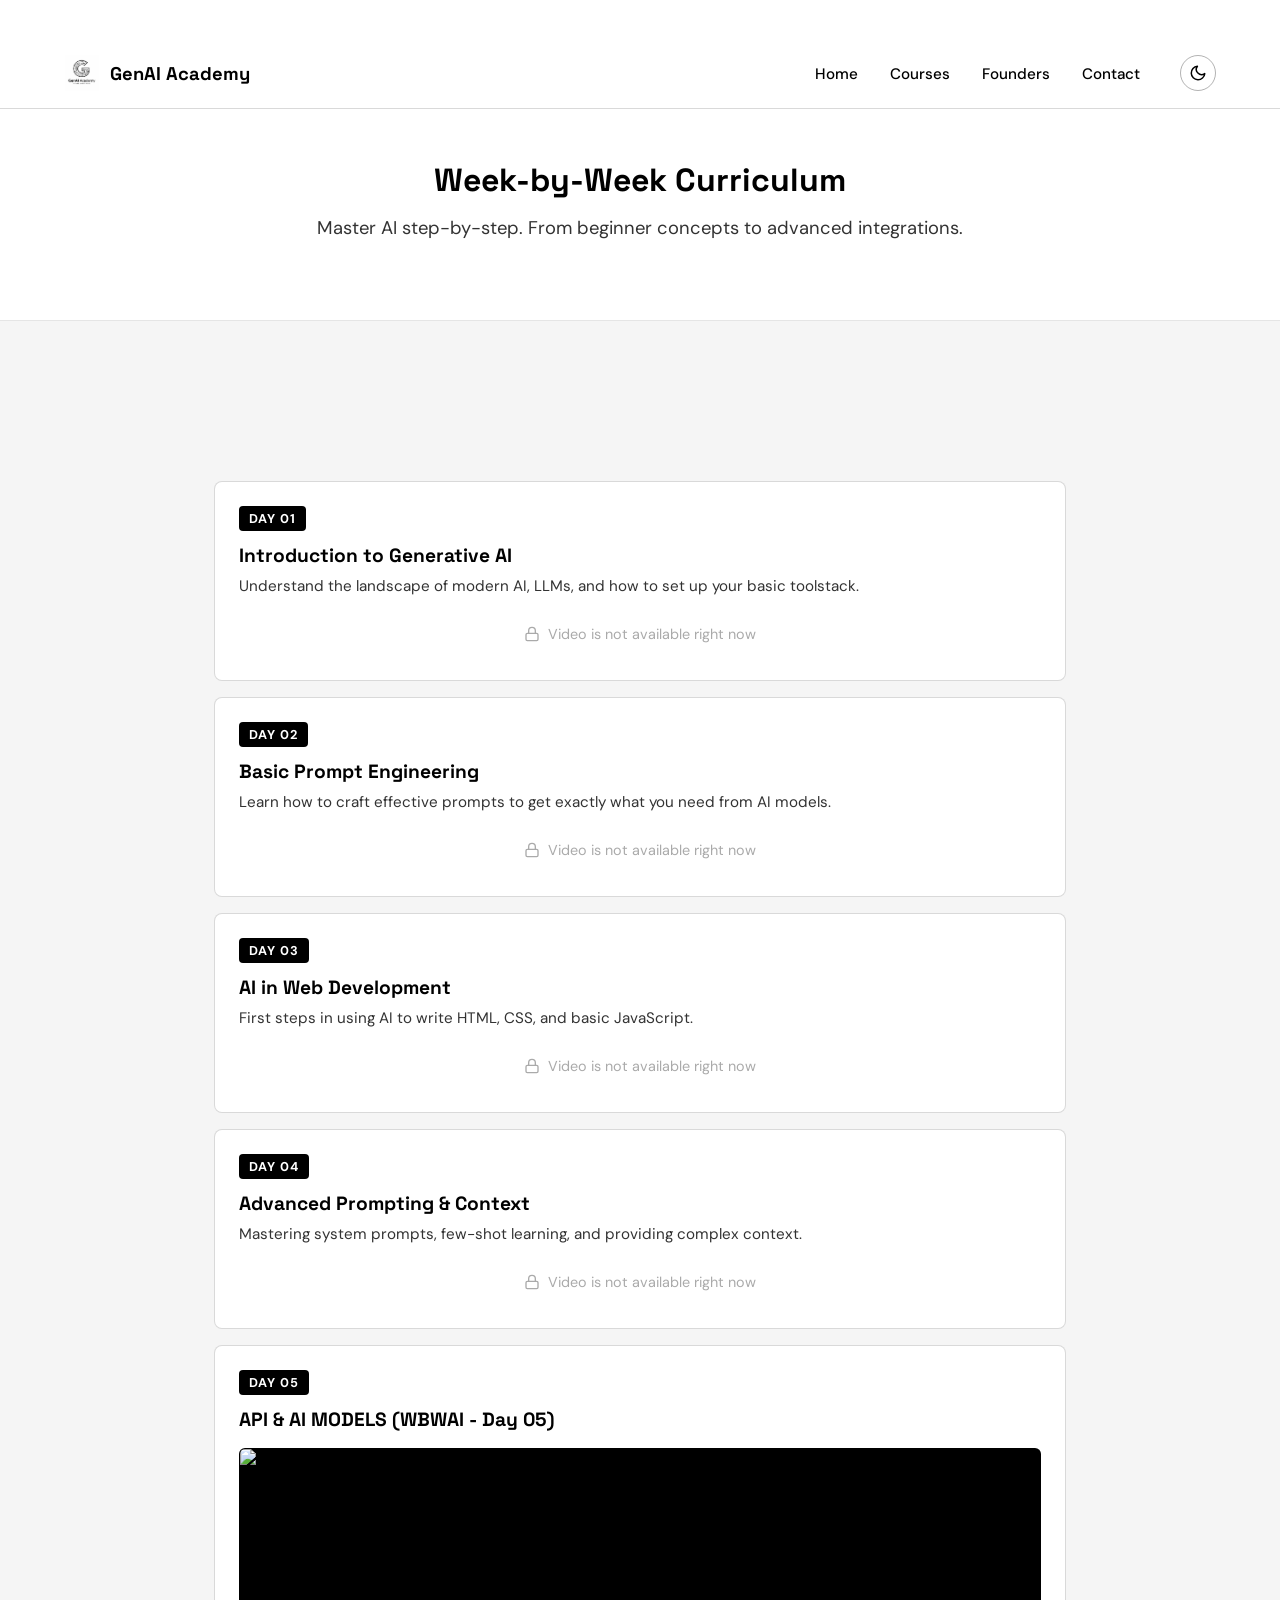
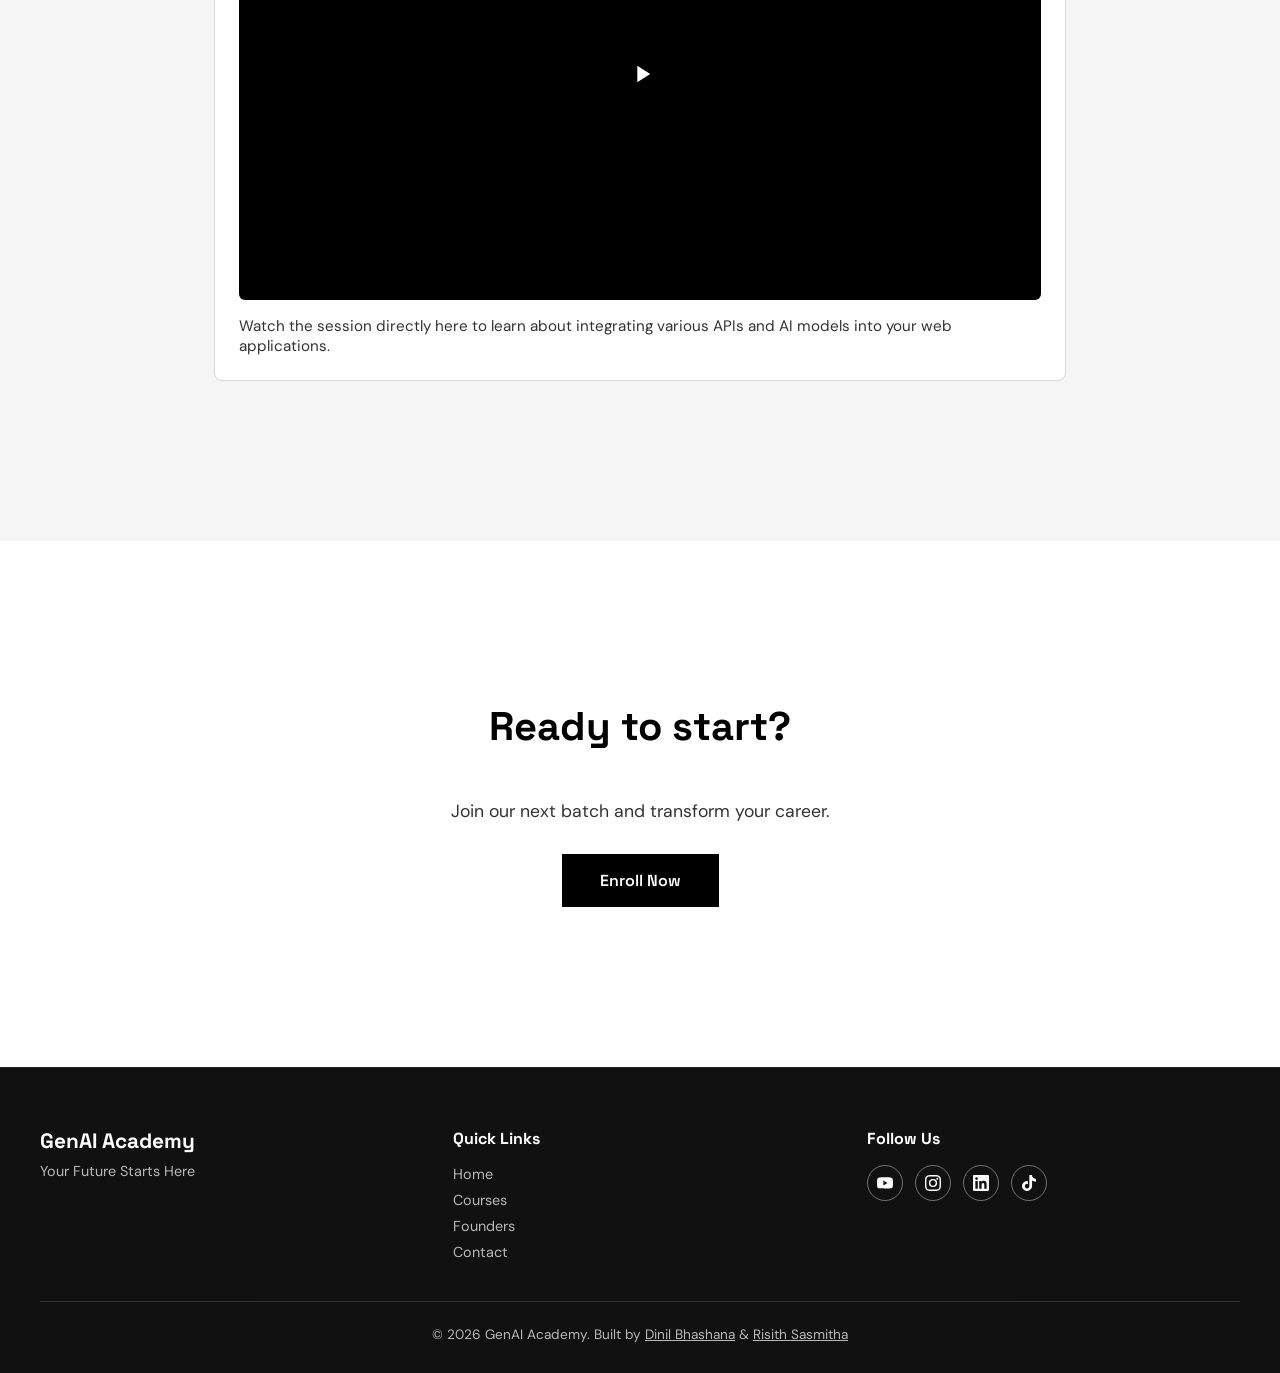
==== week-by-week.html @ 41c66b60 "Update layout, add custom video player, and remove unused sections" ====
<!DOCTYPE html>
<html lang="en">

<head>
  <meta charset="UTF-8">
  <meta name="viewport" content="width=device-width, initial-scale=1.0">
  <title>Week-by-Week Curriculum — GenAI Academy</title>
  <meta name="description"
    content="Explore the week-by-week AI curriculum at GenAI Academy Sri Lanka.">
  <link rel="stylesheet" href="style.css">
  <link rel="icon" type="image/jpeg" href="Logo.jpeg">
</head>

<body class="genai-body" id="body">

  <!-- Navbar -->
  <nav class="genai-nav" id="navbar">
    <div class="genai-nav-inner">
      <a class="genai-nav-logo" href="index.html">
        <img src="Logo.jpeg" alt="GenAI Academy Logo"
          style="width: 36px; height: 36px; flex-shrink: 0; object-fit: contain; border-radius: 4px;" />
        <span>GenAI Academy</span>
      </a>
      <ul class="genai-nav-links">
        <li><a href="index.html#hero">Home</a></li>
        <li><a href="index.html#courses">Courses</a></li>
        <li><a href="index.html#founders">Founders</a></li>
        <li><a href="index.html#contact">Contact</a></li>
        <li>
          <button class="genai-theme-toggle" id="theme-toggle" aria-label="Toggle theme">
            <svg id="theme-icon" viewBox="0 0 24 24" fill="none" stroke="currentColor" stroke-width="2"
              stroke-linecap="round" stroke-linejoin="round">
              <path d="M21 12.79A9 9 0 1 1 11.21 3 7 7 0 0 0 21 12.79z" />
            </svg>
          </button>
        </li>
      </ul>
      <button class="genai-theme-toggle genai-mobile-toggle" id="theme-toggle-mobile" aria-label="Toggle theme">
        <svg id="theme-icon-mobile" viewBox="0 0 24 24" fill="none" stroke="currentColor" stroke-width="2"
          stroke-linecap="round" stroke-linejoin="round">
          <path d="M21 12.79A9 9 0 1 1 11.21 3 7 7 0 0 0 21 12.79z" />
        </svg>
      </button>
      <button class="genai-hamburger" id="hamburger" aria-label="Menu">
        <span></span><span></span><span></span>
      </button>
    </div>
  </nav>

  <!-- Mobile Menu -->
  <div class="genai-mobile-menu" id="mobile-menu">
    <a href="index.html#hero">Home</a>
    <a href="index.html#courses">Courses</a>
    <a href="index.html#founders">Founders</a>
    <a href="index.html#contact">Contact</a>
  </div>

  <!-- Hero Header -->
  <header class="genai-syllabus-hero">
    <div class="genai-syllabus-hero-content">
      <h1 class="genai-heading">Week-by-Week Curriculum</h1>
      <p>Master AI step-by-step. From beginner concepts to advanced integrations.</p>
    </div>
  </header>

  <!-- Syllabus Timeline -->
  <section class="genai-section-full genai-section-alt">
    <div class="genai-section genai-syllabus-container genai-fade-in">
      
      <!-- Curriculum Grid -->
      <div class="genai-days-grid">
        <div class="genai-day-card">
          <div class="genai-day-badge">Day 01</div>
          <h3>Introduction to Generative AI</h3>
          <p>Understand the landscape of modern AI, LLMs, and how to set up your basic toolstack.</p>
          <div style="margin-top: 16px; padding: 12px; background: rgba(255, 255, 255, 0.05); border: 1px solid rgba(255, 255, 255, 0.1); border-radius: 6px; color: #aaa; font-size: 0.9rem; text-align: center; display: flex; align-items: center; justify-content: center; gap: 8px;">
            <svg viewBox="0 0 24 24" width="16" height="16" fill="none" stroke="currentColor" stroke-width="2"><rect x="3" y="11" width="18" height="11" rx="2" ry="2"></rect><path d="M7 11V7a5 5 0 0 1 10 0v4"></path></svg> Video is not available right now
          </div>
        </div>

        <div class="genai-day-card">
          <div class="genai-day-badge">Day 02</div>
          <h3>Basic Prompt Engineering</h3>
          <p>Learn how to craft effective prompts to get exactly what you need from AI models.</p>
          <div style="margin-top: 16px; padding: 12px; background: rgba(255, 255, 255, 0.05); border: 1px solid rgba(255, 255, 255, 0.1); border-radius: 6px; color: #aaa; font-size: 0.9rem; text-align: center; display: flex; align-items: center; justify-content: center; gap: 8px;">
            <svg viewBox="0 0 24 24" width="16" height="16" fill="none" stroke="currentColor" stroke-width="2"><rect x="3" y="11" width="18" height="11" rx="2" ry="2"></rect><path d="M7 11V7a5 5 0 0 1 10 0v4"></path></svg> Video is not available right now
          </div>
        </div>

        <div class="genai-day-card">
          <div class="genai-day-badge">Day 03</div>
          <h3>AI in Web Development</h3>
          <p>First steps in using AI to write HTML, CSS, and basic JavaScript.</p>
          <div style="margin-top: 16px; padding: 12px; background: rgba(255, 255, 255, 0.05); border: 1px solid rgba(255, 255, 255, 0.1); border-radius: 6px; color: #aaa; font-size: 0.9rem; text-align: center; display: flex; align-items: center; justify-content: center; gap: 8px;">
            <svg viewBox="0 0 24 24" width="16" height="16" fill="none" stroke="currentColor" stroke-width="2"><rect x="3" y="11" width="18" height="11" rx="2" ry="2"></rect><path d="M7 11V7a5 5 0 0 1 10 0v4"></path></svg> Video is not available right now
          </div>
        </div>

        <div class="genai-day-card">
          <div class="genai-day-badge">Day 04</div>
          <h3>Advanced Prompting & Context</h3>
          <p>Mastering system prompts, few-shot learning, and providing complex context.</p>
          <div style="margin-top: 16px; padding: 12px; background: rgba(255, 255, 255, 0.05); border: 1px solid rgba(255, 255, 255, 0.1); border-radius: 6px; color: #aaa; font-size: 0.9rem; text-align: center; display: flex; align-items: center; justify-content: center; gap: 8px;">
            <svg viewBox="0 0 24 24" width="16" height="16" fill="none" stroke="currentColor" stroke-width="2"><rect x="3" y="11" width="18" height="11" rx="2" ry="2"></rect><path d="M7 11V7a5 5 0 0 1 10 0v4"></path></svg> Video is not available right now
          </div>
        </div>

        <div class="genai-day-card" style="grid-column: 1 / -1;">
          <div class="genai-day-badge">Day 05</div>
          <h3>API & AI MODELS (WBWAI - Day 05)</h3>
          <div class="genai-custom-video-wrapper" id="custom-video-wrapper">
            <div class="genai-video-flex-container">
              <div class="genai-embedded-video" id="video-embed-container">
                <div class="genai-custom-thumbnail" id="custom-thumbnail" onclick="initCustomPlayer()" style="position: absolute; top: 0; left: 0; width: 100%; height: 100%; z-index: 20; cursor: pointer;">
                  <img src="https://img.youtube.com/vi/imiimJgbbpc/0.jpg" alt="Video Thumbnail" style="width: 100%; height: 100%; object-fit: cover;">
                  <div style="position: absolute; top: 50%; left: 50%; transform: translate(-50%, -50%); width: 64px; height: 64px; background: rgba(0,0,0,0.8); border-radius: 50%; display: flex; align-items: center; justify-content: center; transition: all 0.3s ease;">
                    <svg viewBox="0 0 24 24" fill="white" style="width: 28px; height: 28px; margin-left: 4px;">
                      <polygon points="8,5 19,12 8,19" />
                    </svg>
                  </div>
                </div>
                <!-- YouTube Iframe API Target -->
                <div id="youtube-player" style="pointer-events: none;"></div>
                <!-- Transparent overlay to completely block interaction -->
                <div class="genai-video-blocker" onclick="togglePlay()" style="position: absolute; top: 0; left: 0; width: 100%; height: 100%; z-index: 10; display: none;"></div>
              </div>
            </div>
            
            <!-- Custom Controls -->
            <div class="genai-custom-controls" id="custom-controls" style="display: none;">
              <button onclick="togglePlay()" class="genai-control-btn" id="play-pause-btn" aria-label="Play/Pause">
                <svg id="play-icon" viewBox="0 0 24 24" fill="currentColor" style="display:none;"><polygon points="8,5 19,12 8,19" /></svg>
                <svg id="pause-icon" viewBox="0 0 24 24" fill="currentColor"><rect x="6" y="4" width="4" height="16" /><rect x="14" y="4" width="4" height="16" /></svg>
              </button>

              <!-- Volume Controls -->
              <div style="display: flex; align-items: center; gap: 8px;">
                <button onclick="toggleMute()" class="genai-control-btn" id="mute-btn" aria-label="Mute/Unmute" style="padding: 0;">
                  <svg id="vol-icon" viewBox="0 0 24 24" fill="currentColor"><polygon points="11,5 6,9 2,9 2,15 6,15 11,19" /><path d="M15.54,8.46a5,5,0,0,1,0,7.07" fill="none" stroke="currentColor" stroke-width="2" stroke-linecap="round"/><path d="M19.07,4.93a10,10,0,0,1,0,14.14" fill="none" stroke="currentColor" stroke-width="2" stroke-linecap="round"/></svg>
                  <svg id="mute-icon" viewBox="0 0 24 24" fill="currentColor" style="display:none;"><polygon points="11,5 6,9 2,9 2,15 6,15 11,19" /><line x1="23" y1="1" x2="1" y2="23" stroke="currentColor" stroke-width="2" stroke-linecap="round"/></svg>
                </button>
                <input type="range" id="volume-slider" min="0" max="100" value="100" class="genai-range-slider" style="width: 60px;">
              </div>

              <div class="genai-time-display" id="time-display">0:00 / 0:00</div>
              
              <!-- Progress Bar -->
              <input type="range" id="progress-bar" min="0" max="100" value="0" class="genai-range-slider" style="flex-grow: 1; margin: 0 8px;">
              
              <button onclick="toggleFullscreen()" class="genai-control-btn" id="fullscreen-btn" aria-label="Fullscreen">
                <svg viewBox="0 0 24 24" fill="none" stroke="currentColor" stroke-width="2" stroke-linecap="round" stroke-linejoin="round"><path d="M8 3H5a2 2 0 0 0-2 2v3m18 0V5a2 2 0 0 0-2-2h-3m0 18h3a2 2 0 0 0 2-2v-3M3 16v3a2 2 0 0 0 2 2h3"/></svg>
              </button>
            </div>
          </div>
          <p style="margin-top: 16px;">Watch the session directly here to learn about integrating various APIs and AI models into your web applications.</p>
        </div>
      </div>

    </div>
  </section>

  <!-- CTA -->
  <section class="genai-section-full" style="text-align: center;">
    <div class="genai-section genai-fade-in">
      <h2 class="genai-section-title genai-heading">Ready to start?</h2>
      <p style="margin-bottom: 32px; font-size: 1.1rem; opacity: 0.8;">Join our next batch and transform your career.</p>
      <a href="index.html#contact" class="genai-submit-btn" style="text-decoration: none; display: inline-block;">Enroll Now</a>
    </div>
  </section>

  <!-- Footer -->
  <footer class="genai-footer">
    <div class="genai-footer-inner">
      <div class="genai-footer-brand">
        <div class="genai-footer-brand-name">GenAI Academy</div>
        <div class="genai-footer-tagline">Your Future Starts Here</div>
      </div>
      <div class="genai-footer-links">
        <h4>Quick Links</h4>
        <a href="index.html#hero">Home</a>
        <a href="index.html#courses">Courses</a>
        <a href="index.html#founders">Founders</a>
        <a href="index.html#contact">Contact</a>
      </div>
      <div class="genai-footer-social">
        <h4>Follow Us</h4>
        <div class="genai-footer-social-icons">
          <a href="https://www.youtube.com/@GenAIAcademy-q7e" target="_blank" rel="noopener noreferrer"
            aria-label="YouTube"><svg viewBox="0 0 24 24" fill="currentColor">
              <path
                d="M23.498 6.186a3.016 3.016 0 00-2.122-2.136C19.505 3.545 12 3.545 12 3.545s-7.505 0-9.377.505A3.017 3.017 0 00.502 6.186C0 8.07 0 12 0 12s0 3.93.502 5.814a3.016 3.016 0 002.122 2.136c1.871.505 9.376.505 9.376.505s7.505 0 9.377-.505a3.015 3.015 0 002.122-2.136C24 15.93 24 12 24 12s0-3.93-.502-5.814zM9.545 15.568V8.432L15.818 12l-6.273 3.568z" />
            </svg></a>
          <a href="https://www.instagram.com/" target="_blank" rel="noopener noreferrer" aria-label="Instagram"><svg
              viewBox="0 0 24 24" fill="currentColor">
              <path
                d="M12 0C8.74 0 8.333.015 7.053.072 5.775.132 4.905.333 4.14.63c-.789.306-1.459.717-2.126 1.384S.935 3.35.63 4.14C.333 4.905.131 5.775.072 7.053.012 8.333 0 8.74 0 12s.015 3.667.072 4.947c.06 1.277.261 2.148.558 2.913.306.788.717 1.459 1.384 2.126.667.666 1.336 1.079 2.126 1.384.766.296 1.636.499 2.913.558C8.333 23.988 8.74 24 12 24s3.667-.015 4.947-.072c1.277-.06 2.148-.262 2.913-.558.788-.306 1.459-.718 2.126-1.384.666-.667 1.079-1.335 1.384-2.126.296-.765.499-1.636.558-2.913.06-1.28.072-1.687.072-4.947s-.015-3.667-.072-4.947c-.06-1.277-.262-2.149-.558-2.913-.306-.789-.718-1.459-1.384-2.126C21.319 1.347 20.651.935 19.86.63c-.765-.297-1.636-.499-2.913-.558C15.667.012 15.26 0 12 0zm0 2.16c3.203 0 3.585.016 4.85.071 1.17.055 1.805.249 2.227.415.562.217.96.477 1.382.896.419.42.679.819.896 1.381.164.422.36 1.057.413 2.227.057 1.266.07 1.646.07 4.85s-.015 3.585-.074 4.85c-.061 1.17-.256 1.805-.421 2.227-.224.562-.479.96-.899 1.382-.419.419-.824.679-1.38.896-.42.164-1.065.36-2.235.413-1.274.057-1.649.07-4.859.07-3.211 0-3.586-.015-4.859-.074-1.171-.061-1.816-.256-2.236-.421-.569-.224-.96-.479-1.379-.899-.421-.419-.69-.824-.9-1.38-.165-.42-.359-1.065-.42-2.235-.045-1.26-.061-1.649-.061-4.844 0-3.196.016-3.586.061-4.861.061-1.17.255-1.814.42-2.234.21-.57.479-.96.9-1.381.419-.419.81-.689 1.379-.898.42-.166 1.051-.361 2.221-.421 1.275-.045 1.65-.06 4.859-.06l.045.03zm0 3.678a6.162 6.162 0 100 12.324 6.162 6.162 0 100-12.324zM12 16c-2.21 0-4-1.79-4-4s1.79-4 4-4 4 1.79 4 4-1.79 4-4 4zm7.846-10.405a1.441 1.441 0 11-2.88 0 1.441 1.441 0 012.88 0z" />
            </svg></a>
          <a href="https://www.linkedin.com/company/genai-academy/" target="_blank" rel="noopener noreferrer"
            aria-label="LinkedIn"><svg viewBox="0 0 24 24" fill="currentColor">
              <path
                d="M20.447 20.452h-3.554v-5.569c0-1.328-.027-3.037-1.852-3.037-1.853 0-2.136 1.445-2.136 2.939v5.667H9.351V9h3.414v1.561h.046c.477-.9 1.637-1.85 3.37-1.85 3.601 0 4.267 2.37 4.267 5.455v6.286zM5.337 7.433a2.062 2.062 0 01-2.063-2.065 2.064 2.064 0 112.063 2.065zm1.782 13.019H3.555V9h3.564v11.452zM22.225 0H1.771C.792 0 0 .774 0 1.729v20.542C0 23.227.792 24 1.771 24h20.451C23.2 24 24 23.227 24 22.271V1.729C24 .774 23.2 0 22.222 0h.003z" />
            </svg></a>
          <a href="https://www.tiktok.com/@genaiacademy" target="_blank" rel="noopener noreferrer"
            aria-label="TikTok"><svg viewBox="0 0 24 24" fill="currentColor">
              <path
                d="M12.525.02c1.31-.02 2.61-.01 3.91-.02.08 1.53.63 3.09 1.75 4.17 1.12 1.11 2.7 1.62 4.24 1.79v4.03c-1.44-.05-2.89-.35-4.2-.97-.57-.26-1.1-.59-1.62-.93-.01 2.92.01 5.84-.02 8.75-.08 1.4-.54 2.79-1.35 3.94-1.31 1.92-3.58 3.17-5.91 3.21-1.43.08-2.86-.31-4.08-1.03-2.02-1.19-3.44-3.37-3.65-5.71-.02-.5-.03-1-.01-1.49.18-1.9 1.12-3.72 2.58-4.96 1.66-1.44 3.98-2.13 6.15-1.72.02 1.48-.04 2.96-.04 4.44-.99-.32-2.15-.23-3.02.37-.63.41-1.11 1.04-1.36 1.75-.21.51-.15 1.07-.14 1.61.24 1.64 1.82 3.02 3.5 2.87 1.12-.01 2.19-.66 2.77-1.61.19-.33.4-.67.41-1.06.1-1.79.06-3.57.07-5.36.01-4.03-.01-8.05.02-12.07z" />
            </svg></a>
        </div>
      </div>
    </div>
    <div class="genai-footer-bottom">
      © 2026 GenAI Academy. Built by <a href="https://www.linkedin.com/in/dinil-bhashana/" target="_blank"
        rel="noopener noreferrer">Dinil Bhashana</a> &amp; <a href="https://www.linkedin.com/in/risith-sasmitha/"
        target="_blank" rel="noopener noreferrer">Risith Sasmitha</a>
    </div>
  </footer>

  <script src="script.js"></script>
  <!-- Load YouTube API -->
  <script src="https://www.youtube.com/iframe_api"></script>
  <script>
    let player;
    let isPlaying = false;
    let isMuted = false;
    let timeInterval;
    let isDragging = false;

    function onYouTubeIframeAPIReady() {
      // API is ready, but we don't load the video until they click the thumbnail
    }

    function initCustomPlayer() {
      // Hide thumbnail, show controls and blocker
      document.getElementById('custom-thumbnail').style.display = 'none';
      document.getElementById('custom-controls').style.display = 'flex';
      document.querySelector('.genai-video-blocker').style.display = 'block';

      player = new YT.Player('youtube-player', {
        videoId: 'imiimJgbbpc',
        playerVars: {
          'autoplay': 1,
          'controls': 0,
          'modestbranding': 1,
          'rel': 0,
          'disablekb': 1,
          'fs': 0,
          'playsinline': 1
        },
        events: {
          'onReady': onPlayerReady,
          'onStateChange': onPlayerStateChange
        }
      });
    }

    function onPlayerReady(event) {
      event.target.playVideo();
      isPlaying = true;
      timeInterval = setInterval(updateTime, 1000);
      
      // Setup progress bar listeners
      const progressBar = document.getElementById('progress-bar');
      progressBar.addEventListener('mousedown', () => isDragging = true);
      progressBar.addEventListener('mouseup', (e) => {
        isDragging = false;
        if (player && player.getDuration) {
          player.seekTo((e.target.value / 100) * player.getDuration(), true);
        }
      });
      progressBar.addEventListener('input', (e) => {
        if (player && player.getDuration) {
          const newTime = (e.target.value / 100) * player.getDuration();
          document.getElementById('time-display').innerText = formatTime(newTime) + " / " + formatTime(player.getDuration());
        }
      });

      // Setup volume slider listener
      document.getElementById('volume-slider').addEventListener('input', (e) => {
        const vol = e.target.value;
        if (player && player.setVolume) player.setVolume(vol);
        if (vol == 0) {
          isMuted = true;
          document.getElementById('vol-icon').style.display = 'none';
          document.getElementById('mute-icon').style.display = 'block';
        } else {
          isMuted = false;
          document.getElementById('vol-icon').style.display = 'block';
          document.getElementById('mute-icon').style.display = 'none';
        }
      });
    }

    function onPlayerStateChange(event) {
      if (event.data == YT.PlayerState.PLAYING) {
        isPlaying = true;
        document.getElementById('play-icon').style.display = 'none';
        document.getElementById('pause-icon').style.display = 'block';
      } else {
        isPlaying = false;
        document.getElementById('play-icon').style.display = 'block';
        document.getElementById('pause-icon').style.display = 'none';
      }
    }

    function togglePlay() {
      if (isPlaying) {
        player.pauseVideo();
      } else {
        player.playVideo();
      }
    }

    function toggleMute() {
      if (isMuted) {
        player.unMute();
        isMuted = false;
        document.getElementById('vol-icon').style.display = 'block';
        document.getElementById('mute-icon').style.display = 'none';
        document.getElementById('volume-slider').value = player.getVolume ? player.getVolume() : 100;
      } else {
        player.mute();
        isMuted = true;
        document.getElementById('vol-icon').style.display = 'none';
        document.getElementById('mute-icon').style.display = 'block';
        document.getElementById('volume-slider').value = 0;
      }
    }

    function toggleFullscreen() {
      const wrapper = document.getElementById('custom-video-wrapper');
      if (!document.fullscreenElement) {
        wrapper.requestFullscreen().catch(err => {
          console.log(`Error attempting to enable full-screen mode: ${err.message}`);
        });
      } else {
        document.exitFullscreen();
      }
    }

    function formatTime(seconds) {
      const min = Math.floor(seconds / 60);
      const sec = Math.floor(seconds % 60);
      return min + ":" + (sec < 10 ? "0" : "") + sec;
    }

    function updateTime() {
      if (player && player.getCurrentTime) {
        const current = player.getCurrentTime();
        const duration = player.getDuration();
        document.getElementById('time-display').innerText = formatTime(current) + " / " + formatTime(duration);
        
        if (!isDragging && duration > 0) {
          document.getElementById('progress-bar').value = (current / duration) * 100;
        }
      }
    }
  </script>
</body>
</html>
---- style.css ----
@import url('https://fonts.googleapis.com/css2?family=Space+Grotesk:wght@400;500;600;700&family=DM+Sans:wght@400;500;600;700&display=swap');

/* Basic CSS Reset */
* {
  margin: 0;
  padding: 0;
  box-sizing: border-box;
}

/* GenAI Academy — Light Theme (default) */
.genai-body {
  font-family: 'DM Sans', sans-serif;
  color: #000;
  background: #fff;
  scroll-behavior: smooth;
  transition: color 0.3s, background 0.3s;
}

.genai-body.dark {
  color: #fff;
  background: #000;
}

.genai-heading {
  font-family: 'Space Grotesk', sans-serif;
}

/* Hide Lovable badge */
#lovable-badge {
  display: none !important;
}

/* Announcement Bar */
.genai-announcement-bar {
  position: fixed;
  top: 0;
  left: 0;
  right: 0;
  z-index: 101;
  background: #000;
  color: #fff;
  text-align: center;
  font-size: 13px;
  padding: 10px 40px 10px 16px;
  display: flex;
  align-items: center;
  justify-content: center;
}

.dark .genai-announcement-bar {
  background: #fff;
  color: #000;
}

.genai-announcement-close {
  position: absolute;
  right: 12px;
  top: 50%;
  transform: translateY(-50%);
  background: none;
  border: none;
  color: #fff;
  font-size: 18px;
  cursor: pointer;
  line-height: 1;
  padding: 4px;
}

.dark .genai-announcement-close {
  color: #000;
}

/* Navbar */
.genai-nav {
  position: fixed;
  top: 0;
  left: 0;
  right: 0;
  z-index: 100;
  background: #fff;
  border-bottom: 1px solid rgba(0, 0, 0, 0.15);
  transition: box-shadow 0.3s ease, background 0.3s, border-color 0.3s;
}

.dark .genai-nav {
  background: #000;
  border-bottom-color: rgba(255, 255, 255, 0.15);
}

.genai-nav.scrolled {
  box-shadow: 0 4px 20px rgba(0, 0, 0, 0.08);
}

.dark .genai-nav.scrolled {
  box-shadow: 0 4px 20px rgba(255, 255, 255, 0.08);
}

.genai-nav-inner {
  max-width: 1200px;
  margin: 0 auto;
  padding: 0 24px;
  height: 70px;
  display: flex;
  align-items: center;
  justify-content: space-between;
}

.genai-nav-logo {
  display: flex;
  align-items: center;
  gap: 10px;
  text-decoration: none;
  color: #000;
  flex-shrink: 0;
  min-width: 0;
}

.dark .genai-nav-logo {
  color: #fff;
}

.genai-nav-logo img {
  height: 36px;
  width: 36px;
  object-fit: contain;
  border-radius: 8px;
  flex-shrink: 0;
}

.genai-nav-logo span {
  font-family: 'Space Grotesk', sans-serif;
  font-weight: 700;
  font-size: 1.15rem;
  white-space: nowrap;
}

.genai-nav-links {
  display: flex;
  gap: 32px;
  list-style: none;
  margin: 0;
  padding: 0;
  align-items: center;
}

.genai-nav-links a {
  text-decoration: none;
  color: #000;
  font-weight: 500;
  font-size: 0.95rem;
  transition: opacity 0.2s;
  cursor: pointer;
}

.dark .genai-nav-links a {
  color: #fff;
}

.genai-nav-links a:hover {
  opacity: 0.6;
}

/* Theme toggle */
.genai-theme-toggle {
  background: none;
  border: 1.5px solid rgba(0, 0, 0, 0.3);
  border-radius: 50%;
  width: 36px;
  height: 36px;
  display: flex;
  align-items: center;
  justify-content: center;
  cursor: pointer;
  transition: all 0.3s;
  color: #000;
  margin-left: 8px;
}

.dark .genai-theme-toggle {
  border-color: rgba(255, 255, 255, 0.3);
  color: #fff;
}

.genai-theme-toggle:hover {
  background: #000;
  color: #fff;
  border-color: #000;
}

.dark .genai-theme-toggle:hover {
  background: #fff;
  color: #000;
  border-color: #fff;
}

.genai-mobile-toggle {
  display: none;
}

.genai-theme-toggle svg {
  width: 18px;
  height: 18px;
}

.genai-hamburger {
  display: none;
  flex-direction: column;
  gap: 5px;
  cursor: pointer;
  background: none;
  border: none;
  padding: 4px;
}

.genai-hamburger span {
  display: block;
  width: 24px;
  height: 2px;
  background: #000;
  transition: 0.3s;
}

.dark .genai-hamburger span {
  background: #fff;
}

/* Hero */
.genai-hero {
  min-height: 100vh;
  display: flex;
  flex-direction: column;
  align-items: center;
  justify-content: center;
  text-align: center;
  padding: 140px 24px 60px;
  background: #fff;
  transition: background 0.3s;
  position: relative;
  overflow: hidden;
}

.dark .genai-hero {
  background: #000;
}

.genai-hero-canvas {
  position: absolute;
  top: 0;
  left: 0;
  width: 100%;
  height: 100%;
  z-index: 0;
  pointer-events: none;
}

.dark .genai-hero-canvas {
  filter: invert(1);
}

.genai-hero-content {
  position: relative;
  z-index: 1;
  display: flex;
  flex-direction: column;
  align-items: center;
}

.genai-hero h1 {
  font-family: 'Space Grotesk', sans-serif;
  font-size: clamp(2.5rem, 6vw, 5rem);
  font-weight: 700;
  margin-bottom: 24px;
  letter-spacing: -1px;
  color: #000;
  line-height: 1.1;
}

.dark .genai-hero h1 {
  color: #fff;
}

.genai-typewriter {
  font-family: 'Space Grotesk', sans-serif;
  font-size: clamp(1.2rem, 3vw, 2rem);
  font-weight: 500;
  min-height: 3rem;
  display: flex;
  align-items: center;
  justify-content: center;
  color: #000;
}

.dark .genai-typewriter {
  color: #fff;
}

.genai-typewriter-text {
  border-right: 2px solid #000;
  animation: blink 0.7s step-end infinite;
}

.dark .genai-typewriter-text {
  border-right-color: #fff;
}

@keyframes blink {
  50% {
    border-color: transparent;
  }
}

.genai-cta-btn {
  margin-top: 40px;
  padding: 16px 40px;
  background: #000;
  color: #fff;
  border: 2px solid #000;
  font-family: 'Space Grotesk', sans-serif;
  font-size: 1.1rem;
  font-weight: 600;
  cursor: pointer;
  transition: all 0.3s;
  text-decoration: none;
  display: inline-block;
}

.genai-cta-btn:hover {
  background: transparent;
  color: #000;
}

.dark .genai-cta-btn {
  background: #fff;
  color: #000;
  border-color: #fff;
}

.dark .genai-cta-btn:hover {
  background: transparent;
  color: #fff;
}

/* Stats Bar */
.genai-stats-bar {
  background: #fff;
  border-top: 1px solid #000;
  border-bottom: 1px solid #000;
  padding: 40px 24px;
  transition: background 0.3s, border-color 0.3s;
}

.dark .genai-stats-bar {
  background: #000;
  border-color: #fff;
}

.genai-stats-inner {
  max-width: 900px;
  margin: 0 auto;
  display: grid;
  grid-template-columns: repeat(4, 1fr);
  gap: 24px;
  text-align: center;
}

.genai-stat-value {
  font-family: 'Space Grotesk', sans-serif;
  font-size: 32px;
  font-weight: 800;
  color: #000;
}

.dark .genai-stat-value {
  color: #fff;
}

.genai-stat-label {
  font-size: 13px;
  color: #666;
  margin-top: 4px;
}

.dark .genai-stat-label {
  color: #999;
}

/* Sections */
.genai-section {
  padding: 80px 24px;
  max-width: 1200px;
  margin: 0 auto;
}

.genai-section-full {
  padding: 80px 24px;
  background: #fff;
  transition: background 0.3s;
}

.dark .genai-section-full {
  background: #000;
}

.genai-section-alt {
  background: #f5f5f5 !important;
}

.dark .genai-section-alt {
  background: #111 !important;
}

.genai-section-title {
  font-family: 'Space Grotesk', sans-serif;
  font-size: clamp(1.8rem, 4vw, 2.5rem);
  font-weight: 700;
  text-align: center;
  margin-bottom: 48px;
  color: #000;
}

.dark .genai-section-title {
  color: #fff;
}

/* Courses */
.genai-courses-grid {
  display: grid;
  grid-template-columns: repeat(3, 1fr);
  gap: 24px;
}

.genai-course-card {
  border: 1.5px solid rgba(0, 0, 0, 0.2);
  background: #fff;
  padding: 32px 24px;
  transition: all 0.25s ease;
  display: flex;
  flex-direction: column;
  align-items: flex-start;
  color: #000;
  border-left: 3px solid transparent;
}

.dark .genai-course-card {
  border-color: rgba(255, 255, 255, 0.2);
  background: rgba(255, 255, 255, 0.05);
  color: #fff;
  border-left-color: transparent;
}

.genai-course-card:hover {
  background: #000;
  color: #fff;
  border-color: #000;
  border-left: 3px solid #000;
  box-shadow: 4px 4px 0px #000;
}

.dark .genai-course-card:hover {
  background: #fff;
  color: #000;
  border-color: #fff;
  border-left-color: #fff;
  box-shadow: 4px 4px 0px #fff;
}

.genai-course-icon {
  font-size: 2rem;
  margin-bottom: 16px;
}

.genai-course-card h3 {
  font-family: 'Space Grotesk', sans-serif;
  font-weight: 700;
  font-size: 1.15rem;
  margin-bottom: 8px;
}

.genai-course-card p {
  font-size: 0.9rem;
  opacity: 0.8;
  margin-bottom: 20px;
  flex-grow: 1;
}

.genai-course-btn {
  padding: 8px 20px;
  border: 1.5px solid currentColor;
  background: transparent;
  color: inherit;
  font-weight: 600;
  font-size: 0.85rem;
  cursor: pointer;
  transition: all 0.3s;
}

/* Videos */
.genai-videos-grid {
  display: grid;
  grid-template-columns: repeat(3, 1fr);
  gap: 24px;
  max-width: 1200px;
  margin: 0 auto;
}

.genai-video-card {
  cursor: pointer;
  text-decoration: none;
  color: #000;
  transition: transform 0.3s;
}

.dark .genai-video-card {
  color: #fff;
}

.genai-video-card:hover {
  transform: translateY(-4px);
}

.genai-video-thumb {
  background: #000;
  aspect-ratio: 16 / 9;
  display: flex;
  align-items: center;
  justify-content: center;
  border: 1px solid #000;
  position: relative;
  overflow: hidden;
}

.genai-video-thumb::after {
  content: '';
  position: absolute;
  bottom: 0;
  left: 0;
  right: 0;
  height: 40%;
  background: linear-gradient(to top, rgba(255, 255, 255, 0.08), transparent);
  pointer-events: none;
}

.dark .genai-video-thumb {
  background: #111;
  border-color: rgba(255, 255, 255, 0.2);
}

.genai-play-btn {
  width: 60px;
  height: 60px;
  background: rgba(255, 255, 255, 0.15);
  border-radius: 50%;
  display: flex;
  align-items: center;
  justify-content: center;
  transition: transform 0.2s ease, background 0.3s;
  z-index: 1;
}

.genai-video-card:hover .genai-play-btn {
  transform: scale(1.15);
  background: rgba(255, 255, 255, 0.25);
}

.genai-play-btn svg {
  width: 24px;
  height: 24px;
  margin-left: 4px;
}

.genai-video-card h3 {
  font-family: 'Space Grotesk', sans-serif;
  font-size: 0.95rem;
  font-weight: 600;
  margin-top: 12px;
}

.genai-channel-btn {
  display: block;
  margin: 40px auto 0;
  padding: 14px 36px;
  background: #000;
  color: #fff;
  border: 2px solid #000;
  font-family: 'Space Grotesk', sans-serif;
  font-weight: 600;
  cursor: pointer;
  transition: all 0.3s;
  text-decoration: none;
  text-align: center;
  width: fit-content;
}

.genai-channel-btn:hover {
  background: transparent;
  color: #000;
}

.dark .genai-channel-btn {
  background: #fff;
  color: #000;
  border-color: #fff;
}

.dark .genai-channel-btn:hover {
  background: transparent;
  color: #fff;
}

/* Founders */
.genai-founders-grid {
  display: flex;
  gap: 40px;
  justify-content: center;
  flex-wrap: wrap;
  max-width: 900px;
  margin: 0 auto;
}

.genai-founder-card {
  flex: 1;
  min-width: 280px;
  max-width: 400px;
  border: 1.5px solid rgba(0, 0, 0, 0.2);
  padding: 40px 32px;
  text-align: center;
  background: #fff;
}

.dark .genai-founder-card {
  border-color: rgba(255, 255, 255, 0.2);
  background: rgba(255, 255, 255, 0.05);
}

.genai-founder-avatar {
  width: 100px;
  height: 100px;
  border-radius: 50%;
  background: #000;
  color: #fff;
  display: flex;
  align-items: center;
  justify-content: center;
  font-family: 'Space Grotesk', sans-serif;
  font-size: 2.5rem;
  font-weight: 700;
  margin: 0 auto 20px;
  transition: transform 0.3s cubic-bezier(0.34, 1.56, 0.64, 1), box-shadow 0.3s ease;
  cursor: pointer;
}

.genai-founder-avatar:hover {
  transform: scale(1.30) translateY(-4px);
  box-shadow: 0 12px 28px rgba(0, 0, 0, 0.25);
}

.dark .genai-founder-avatar:hover {
  box-shadow: 0 12px 28px rgba(255, 255, 255, 0.15);
}

.dark .genai-founder-avatar {
  background: #fff;
  color: #000;
}

.genai-founder-card h3 {
  font-family: 'Space Grotesk', sans-serif;
  font-size: 1.3rem;
  font-weight: 700;
  margin-bottom: 4px;
  color: #000;
}

.dark .genai-founder-card h3 {
  color: #fff;
}

.genai-founder-role {
  font-weight: 600;
  font-size: 0.9rem;
  opacity: 0.7;
  margin-bottom: 16px;
}

.genai-founder-bio {
  font-size: 0.9rem;
  line-height: 1.6;
  opacity: 0.8;
  margin-bottom: 20px;
}

.genai-social-links {
  display: flex;
  gap: 12px;
  justify-content: center;
}

.genai-social-link {
  width: 40px;
  height: 40px;
  border: 1.5px solid rgba(0, 0, 0, 0.4);
  border-radius: 50%;
  display: flex;
  align-items: center;
  justify-content: center;
  transition: all 0.3s;
  color: #000;
}

.dark .genai-social-link {
  border-color: rgba(255, 255, 255, 0.4);
  color: #fff;
}

.genai-social-link:hover {
  background: #000;
  color: #fff;
  border-color: #000;
}

.dark .genai-social-link:hover {
  background: #fff;
  color: #000;
  border-color: #fff;
}

.genai-social-link svg {
  width: 18px;
  height: 18px;
}

/* Reviews */
.genai-reviews-grid {
  display: grid;
  grid-template-columns: repeat(3, 1fr);
  gap: 24px;
}

.genai-review-card {
  border: 1.5px solid rgba(0, 0, 0, 0.2);
  padding: 32px 24px;
  background: #fff;
}

.dark .genai-review-card {
  border-color: rgba(255, 255, 255, 0.2);
  background: rgba(255, 255, 255, 0.05);
}

.genai-stars {
  margin-bottom: 16px;
  font-size: 1.2rem;
  letter-spacing: 2px;
  color: #000;
}

.dark .genai-stars {
  color: #fff;
}

.genai-review-text {
  font-size: 0.95rem;
  line-height: 1.6;
  font-style: italic;
  margin-bottom: 20px;
  opacity: 0.85;
}

.genai-review-name {
  font-family: 'Space Grotesk', sans-serif;
  font-weight: 700;
  font-size: 1rem;
  color: #000;
}

.dark .genai-review-name {
  color: #fff;
}

.genai-review-role {
  font-size: 0.85rem;
  opacity: 0.6;
}

/* Why Choose Us */
.genai-why-grid {
  display: grid;
  grid-template-columns: repeat(2, 1fr);
  gap: 24px;
  max-width: 800px;
  margin: 0 auto;
}

.genai-why-card {
  border: 1.5px solid rgba(0, 0, 0, 0.2);
  padding: 32px;
  background: #fff;
}

.dark .genai-why-card {
  border-color: rgba(255, 255, 255, 0.2);
  background: rgba(255, 255, 255, 0.05);
}

.genai-why-icon {
  font-size: 2.5rem;
  margin-bottom: 12px;
}

.genai-why-icon svg {
  width: 40px;
  height: 40px;
}

.genai-why-card h3 {
  font-family: 'Space Grotesk', sans-serif;
  font-weight: 700;
  font-size: 1.15rem;
  margin-bottom: 8px;
  color: #000;
}

.dark .genai-why-card h3 {
  color: #fff;
}

.genai-why-card p {
  font-size: 0.9rem;
  opacity: 0.75;
}

/* Contact */
.genai-contact-form {
  max-width: 600px;
  margin: 0 auto;
  display: flex;
  flex-direction: column;
  gap: 16px;
}

.genai-contact-form input,
.genai-contact-form textarea {
  width: 100%;
  padding: 14px 18px;
  border: 1.5px solid rgba(0, 0, 0, 0.3);
  font-family: 'DM Sans', sans-serif;
  font-size: 1rem;
  background: #fff;
  color: #000;
  outline: none;
  transition: border-color 0.3s, background 0.3s, color 0.3s;
  box-sizing: border-box;
}

.dark .genai-contact-form input,
.dark .genai-contact-form textarea {
  border-color: rgba(255, 255, 255, 0.3);
  background: rgba(255, 255, 255, 0.05);
  color: #fff;
}

.genai-contact-form input::placeholder,
.genai-contact-form textarea::placeholder {
  color: rgba(0, 0, 0, 0.5);
}

.dark .genai-contact-form input::placeholder,
.dark .genai-contact-form textarea::placeholder {
  color: rgba(255, 255, 255, 0.5);
}

.genai-contact-form input:focus,
.genai-contact-form textarea:focus {
  border-color: #000;
}

.dark .genai-contact-form input:focus,
.dark .genai-contact-form textarea:focus {
  border-color: #fff;
}

.genai-contact-form textarea {
  min-height: 150px;
  resize: vertical;
}

.genai-submit-btn {
  padding: 14px 36px;
  background: #000;
  color: #fff;
  border: 2px solid #000;
  font-family: 'Space Grotesk', sans-serif;
  font-weight: 600;
  font-size: 1rem;
  cursor: pointer;
  transition: all 0.3s;
}

.genai-submit-btn:hover {
  background: transparent;
  color: #000;
}

.dark .genai-submit-btn {
  background: #fff;
  color: #000;
  border-color: #fff;
}

.dark .genai-submit-btn:hover {
  background: transparent;
  color: #fff;
}

.genai-contact-info {
  max-width: 600px;
  margin: 40px auto 0;
  text-align: center;
  display: flex;
  flex-direction: column;
  gap: 12px;
  color: rgba(0, 0, 0, 0.8);
}

.dark .genai-contact-info {
  color: rgba(255, 255, 255, 0.8);
}

.genai-contact-info a {
  color: #000;
  text-decoration: none;
}

.dark .genai-contact-info a {
  color: #fff;
}

.genai-contact-info a:hover {
  text-decoration: underline;
}

.genai-success-alert {
  background: #000;
  color: #fff;
  padding: 16px 24px;
  text-align: center;
  font-weight: 600;
  margin-bottom: 24px;
  animation: fadeInAlert 0.3s ease-out;
}

.dark .genai-success-alert {
  background: #fff;
  color: #000;
}

@keyframes fadeInAlert {
  from {
    opacity: 0;
    transform: translateY(-10px);
  }

  to {
    opacity: 1;
    transform: translateY(0);
  }
}

/* Footer */
.genai-footer {
  background: #111;
  color: #fff;
  padding: 60px 24px 30px;
  border-top: 1px solid rgba(255, 255, 255, 0.1);
}

.genai-footer-inner {
  max-width: 1200px;
  margin: 0 auto;
  display: grid;
  grid-template-columns: 1fr 1fr 1fr;
  gap: 40px;
  margin-bottom: 40px;
}

.genai-footer-brand {
  display: flex;
  flex-direction: column;
  gap: 8px;
}

.genai-footer-brand-name {
  font-family: 'Space Grotesk', sans-serif;
  font-weight: 700;
  font-size: 1.3rem;
}

.genai-footer-tagline {
  opacity: 0.7;
  font-size: 0.9rem;
}

.genai-footer-links {
  display: flex;
  flex-direction: column;
  gap: 8px;
}

.genai-footer-links h4 {
  font-family: 'Space Grotesk', sans-serif;
  font-weight: 700;
  margin-bottom: 8px;
}

.genai-footer-links a {
  color: #fff;
  text-decoration: none;
  opacity: 0.7;
  transition: opacity 0.2s;
  font-size: 0.9rem;
}

.genai-footer-links a:hover {
  opacity: 1;
}

.genai-footer-social {
  display: flex;
  flex-direction: column;
  gap: 8px;
}

.genai-footer-social h4 {
  font-family: 'Space Grotesk', sans-serif;
  font-weight: 700;
  margin-bottom: 8px;
}

.genai-footer-social-icons {
  display: flex;
  gap: 12px;
}

.genai-footer-social-icons a {
  width: 36px;
  height: 36px;
  border: 1.5px solid rgba(255, 255, 255, 0.4);
  border-radius: 50%;
  display: flex;
  align-items: center;
  justify-content: center;
  transition: all 0.3s;
  color: #fff;
}

.genai-footer-social-icons a:hover {
  background: #fff;
  color: #000;
  border-color: #fff;
}

.genai-footer-social-icons svg {
  width: 16px;
  height: 16px;
}

.genai-footer-bottom {
  text-align: center;
  border-top: 1px solid rgba(255, 255, 255, 0.2);
  padding-top: 24px;
  font-size: 0.85rem;
  opacity: 0.7;
  max-width: 1200px;
  margin: 0 auto;
}

.genai-footer-bottom a {
  color: #fff;
  text-decoration: underline;
}

/* Fade in animation */
.genai-fade-in {
  opacity: 0;
  transform: translateY(30px);
  transition: opacity 0.6s ease-out, transform 0.6s ease-out;
}

.genai-fade-in.visible {
  opacity: 1;
  transform: translateY(0);
}

/* Mobile menu */
.genai-mobile-menu {
  display: none;
  position: fixed;
  top: 70px;
  left: 0;
  right: 0;
  background: #fff;
  border-bottom: 1px solid rgba(0, 0, 0, 0.2);
  padding: 24px;
  z-index: 99;
}

.dark .genai-mobile-menu {
  background: #000;
  border-bottom-color: rgba(255, 255, 255, 0.2);
}

.genai-mobile-menu.open {
  display: block;
  bottom: 0;
  overflow-y: auto;
}

.genai-mobile-menu a {
  display: block;
  padding: 12px 0;
  color: #000;
  text-decoration: none;
  font-weight: 500;
  font-size: 1.1rem;
  border-bottom: 1px solid rgba(0, 0, 0, 0.1);
}

.dark .genai-mobile-menu a {
  color: #fff;
  border-bottom-color: rgba(255, 255, 255, 0.1);
}

/* Syllabus Page Styles */
.genai-syllabus-hero {
  padding: 160px 24px 80px;
  background: #fff;
  text-align: center;
  border-bottom: 1px solid rgba(0,0,0,0.1);
}

.dark .genai-syllabus-hero {
  background: #000;
  border-bottom-color: rgba(255,255,255,0.1);
}

.genai-syllabus-hero p {
  font-size: 1.15rem;
  opacity: 0.8;
  margin-top: 16px;
}

.genai-syllabus-container {
  max-width: 900px;
  margin: 0 auto;
}

.genai-week-block {
  margin-bottom: 60px;
  padding-left: 24px;
  border-left: 2px solid rgba(0,0,0,0.15);
}

.dark .genai-week-block {
  border-left-color: rgba(255,255,255,0.15);
}

.genai-week-title {
  font-size: 1.6rem;
  margin-bottom: 24px;
  position: relative;
}

.genai-week-title::before {
  content: '';
  position: absolute;
  left: -33px;
  top: 50%;
  transform: translateY(-50%);
  width: 14px;
  height: 14px;
  background: #fff;
  border: 3px solid #000;
  border-radius: 50%;
}

.dark .genai-week-title::before {
  background: #000;
  border-color: #fff;
}

.genai-days-grid {
  display: flex;
  flex-direction: column;
  gap: 16px;
}

.genai-day-card {
  border: 1px solid rgba(0,0,0,0.15);
  background: #fff;
  padding: 24px;
  border-radius: 8px;
  transition: all 0.3s ease;
}

.dark .genai-day-card {
  border-color: rgba(255,255,255,0.15);
  background: rgba(255,255,255,0.05);
}

.genai-day-card:hover {
  transform: translateX(8px);
  border-color: #000;
  box-shadow: 4px 4px 0px #000;
}

.dark .genai-day-card:hover {
  border-color: #fff;
  box-shadow: 4px 4px 0px #fff;
}

.genai-day-badge {
  display: inline-block;
  background: #000;
  color: #fff;
  padding: 4px 10px;
  font-size: 0.8rem;
  font-weight: 700;
  text-transform: uppercase;
  letter-spacing: 1px;
  border-radius: 4px;
  margin-bottom: 12px;
}

.dark .genai-day-badge {
  background: #fff;
  color: #000;
}

.genai-day-card h3 {
  font-family: 'Space Grotesk', sans-serif;
  font-size: 1.2rem;
  margin-bottom: 8px;
}

.genai-day-card p {
  font-size: 0.95rem;
  opacity: 0.8;
}

.genai-custom-video-wrapper {
  background: #000;
  border-radius: 6px;
  overflow: hidden;
  margin-top: 16px;
  border: 1px solid rgba(0, 0, 0, 0.1);
  display: flex;
  flex-direction: column;
}

.genai-custom-video-wrapper:fullscreen {
  margin: 0;
  border-radius: 0;
  border: none;
  justify-content: center;
}

.dark .genai-custom-video-wrapper {
  border-color: rgba(255, 255, 255, 0.1);
}

.genai-video-flex-container {
  flex-grow: 1;
  display: flex;
  align-items: center;
  justify-content: center;
  width: 100%;
  min-height: 0;
}

.genai-embedded-video {
  position: relative;
  width: 100%;
  aspect-ratio: 16 / 9;
  overflow: hidden;
  background: #000;
}

.genai-custom-video-wrapper:fullscreen .genai-embedded-video {
  max-height: calc(100vh - 54px);
  max-width: calc((100vh - 54px) * 16 / 9);
}

/* 133% hack to crop YouTube top/bottom UI */
.genai-embedded-video iframe {
  position: absolute;
  top: -16.66%;
  left: 0;
  width: 100%;
  height: 133.33%;
  border: 0;
  pointer-events: none; /* Let the API handle everything */
}

.genai-custom-controls {
  display: flex;
  align-items: center;
  padding: 12px 16px;
  background: #111;
  color: #fff;
  gap: 16px;
}

.genai-control-btn {
  background: none;
  border: none;
  color: #fff;
  cursor: pointer;
  padding: 4px;
  display: flex;
  align-items: center;
  justify-content: center;
  opacity: 0.8;
  transition: opacity 0.2s;
}

.genai-control-btn:hover {
  opacity: 1;
}

.genai-control-btn svg {
  width: 24px;
  height: 24px;
}

.genai-time-display {
  font-size: 0.9rem;
  font-family: monospace;
  opacity: 0.8;
}

.genai-range-slider {
  -webkit-appearance: none;
  background: transparent;
  height: 12px;
  border-radius: 6px;
  cursor: pointer;
  display: flex;
  align-items: center;
}

.genai-range-slider:focus {
  outline: none;
}

.genai-range-slider::-webkit-slider-runnable-track {
  width: 100%;
  height: 4px;
  background: rgba(255, 255, 255, 0.3);
  border-radius: 2px;
}

.genai-range-slider::-webkit-slider-thumb {
  -webkit-appearance: none;
  height: 12px;
  width: 12px;
  border-radius: 50%;
  background: #fff;
  margin-top: -4px;
  transition: transform 0.1s;
}

.genai-range-slider::-webkit-slider-thumb:hover {
  transform: scale(1.3);
}

.genai-range-slider::-moz-range-track {
  width: 100%;
  height: 4px;
  background: rgba(255, 255, 255, 0.3);
  border-radius: 2px;
}

.genai-range-slider::-moz-range-thumb {
  height: 12px;
  width: 12px;
  border-radius: 50%;
  background: #fff;
  border: none;
  transition: transform 0.1s;
}

.genai-range-slider::-moz-range-thumb:hover {
  transform: scale(1.3);
}

/* Responsive */
@media (max-width: 900px) {

  .genai-courses-grid,
  .genai-videos-grid,
  .genai-reviews-grid {
    grid-template-columns: repeat(2, 1fr);
  }

  .genai-stats-inner {
    grid-template-columns: repeat(2, 1fr);
  }

  .genai-footer-inner {
    grid-template-columns: 1fr;
    text-align: center;
  }

  .genai-footer-social-icons {
    justify-content: center;
  }

  .genai-founders-grid {
    gap: 24px;
  }

  .genai-founder-card {
    min-width: 240px;
    padding: 30px 20px;
  }
}

@media (max-width: 640px) {

  .genai-courses-grid,
  .genai-videos-grid,
  .genai-reviews-grid,
  .genai-why-grid {
    grid-template-columns: 1fr;
  }

  .genai-stats-inner {
    grid-template-columns: repeat(2, 1fr);
    gap: 20px;
  }

  .genai-nav-links {
    display: none;
  }

  .genai-hamburger {
    display: flex;
  }

  .genai-mobile-toggle {
    display: flex;
  }

  /* Hero mobile */
  .genai-hero {
    min-height: 80vh;
    padding: 120px 16px 40px;
  }

  .genai-hero h1 {
    font-size: 2rem;
    margin-bottom: 16px;
  }

  .genai-typewriter {
    font-size: 1.1rem;
    min-height: 2rem;
  }

  .genai-cta-btn {
    padding: 14px 32px;
    font-size: 1rem;
    margin-top: 28px;
  }

  /* Nav mobile */
  .genai-nav-inner {
    padding: 0 16px;
    height: 60px;
  }

  .genai-nav-logo img {
    height: 32px;
    width: 32px;
  }

  .genai-nav-logo span {
    font-size: 1.05rem;
  }

  .genai-nav-logo {
    gap: 8px;
  }

  /* Sections mobile */
  .genai-section {
    padding: 50px 16px;
  }

  .genai-section-full {
    padding: 50px 16px;
  }

  .genai-section-title {
    font-size: 1.5rem;
    margin-bottom: 32px;
  }

  /* Course cards mobile */
  .genai-course-card {
    padding: 24px 18px;
  }

  .genai-course-icon {
    font-size: 1.6rem;
    margin-bottom: 10px;
  }

  .genai-course-card h3 {
    font-size: 1.05rem;
  }

  /* Video cards mobile */
  .genai-video-card h3 {
    font-size: 0.85rem;
  }

  .genai-play-btn {
    width: 48px;
    height: 48px;
  }

  .genai-play-btn svg {
    width: 20px;
    height: 20px;
  }

  .genai-channel-btn {
    padding: 12px 28px;
    font-size: 0.9rem;
    margin-top: 28px;
  }

  /* Founders mobile */
  .genai-founders-grid {
    flex-direction: column;
    gap: 20px;
    align-items: center;
  }

  .genai-founder-card {
    min-width: unset;
    max-width: 100%;
    width: 100%;
    padding: 28px 20px;
  }

  .genai-founder-avatar {
    width: 80px;
    height: 80px;
    font-size: 2rem;
  }

  .genai-founder-card h3 {
    font-size: 1.15rem;
  }

  .genai-founder-bio {
    font-size: 0.85rem;
  }

  /* Reviews mobile */
  .genai-review-card {
    padding: 24px 18px;
  }

  .genai-review-text {
    font-size: 0.9rem;
  }

  /* Why cards mobile */
  .genai-why-card {
    padding: 24px 18px;
  }

  /* Contact mobile */
  .genai-contact-form input,
  .genai-contact-form textarea {
    padding: 12px 14px;
    font-size: 0.95rem;
  }

  .genai-submit-btn {
    padding: 12px 28px;
    font-size: 0.95rem;
    width: 100%;
  }

  /* Footer mobile */
  .genai-footer {
    padding: 40px 16px 24px;
  }

  .genai-footer-inner {
    gap: 24px;
    margin-bottom: 24px;
  }

  .genai-footer-bottom {
    font-size: 0.8rem;
    padding-top: 20px;
  }

  /* Mobile menu */
  .genai-mobile-menu {
    top: 60px;
    padding: 16px;
  }

  .genai-mobile-menu a {
    padding: 10px 0;
    font-size: 1rem;
  }

  /* Announcement */
  .genai-announcement-bar {
    font-size: 11px;
    padding: 8px 32px 8px 12px;
  }

  /* Stats */
  .genai-stats-bar {
    padding: 28px 16px;
  }

  .genai-stat-value {
    font-size: 26px;
  }

  /* Syllabus */
  .genai-syllabus-hero {
    padding: 120px 16px 60px;
  }

  .genai-week-block {
    padding-left: 16px;
    border-left-width: 1px;
  }
  
  .genai-week-title::before {
    left: -22px;
    width: 10px;
    height: 10px;
    border-width: 2px;
  }
}

@media (max-width: 360px) {
  .genai-hero h1 {
    font-size: 1.7rem;
  }

  .genai-typewriter {
    font-size: 0.95rem;
  }

  .genai-section-title {
    font-size: 1.3rem;
  }

  .genai-nav-logo span {
    font-size: 0.95rem;
  }
}
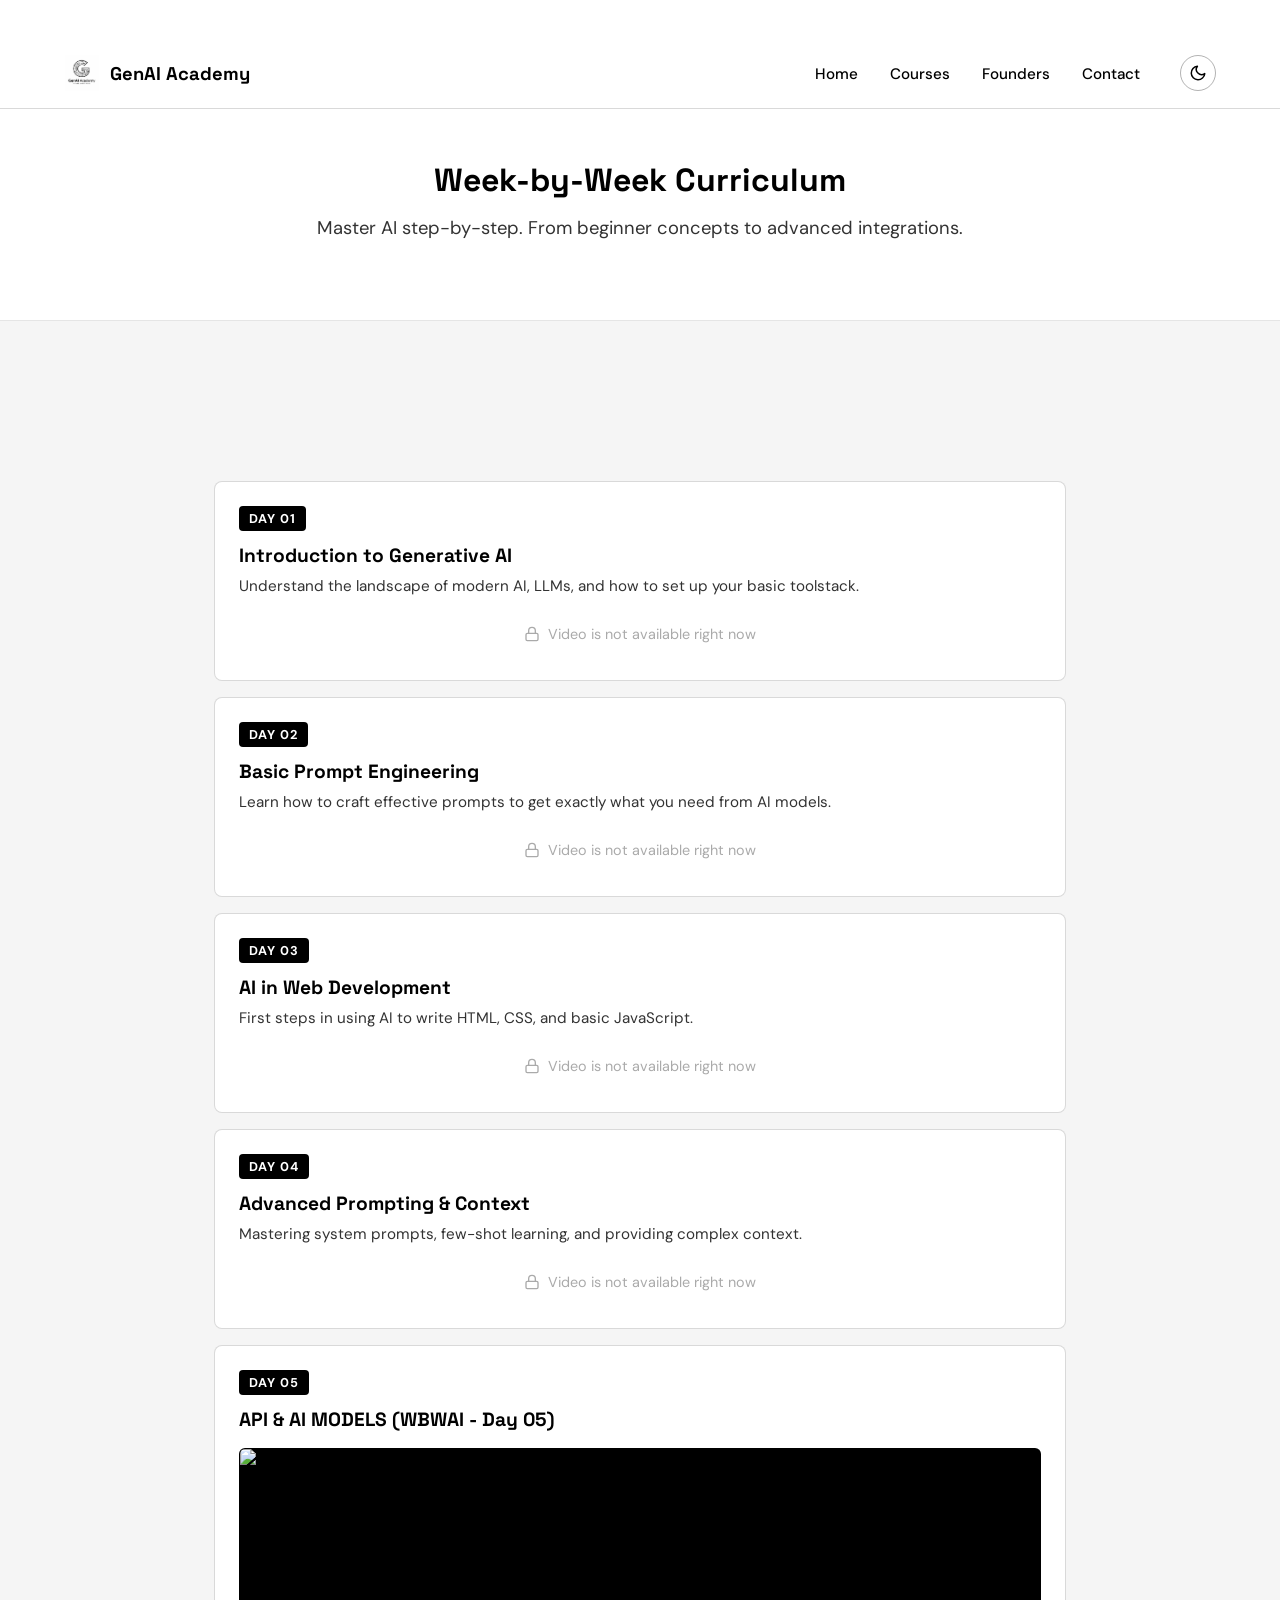
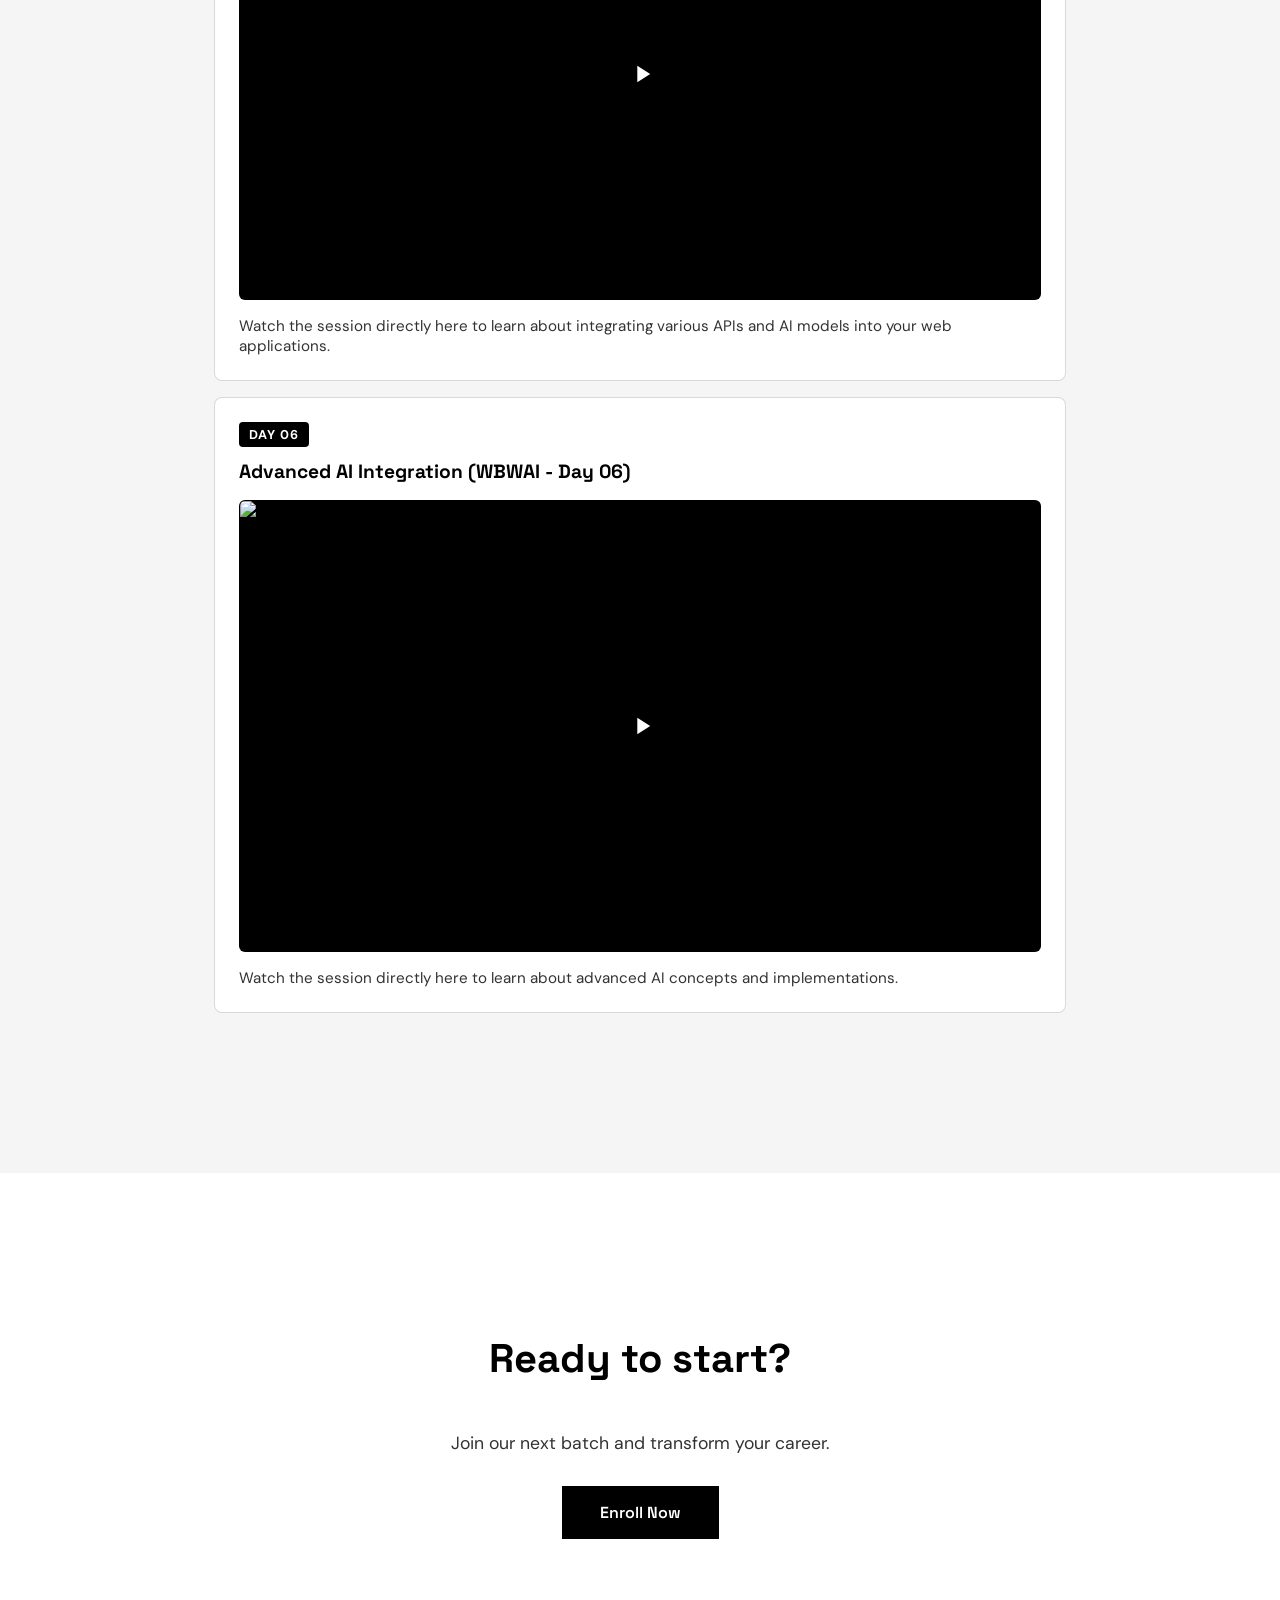
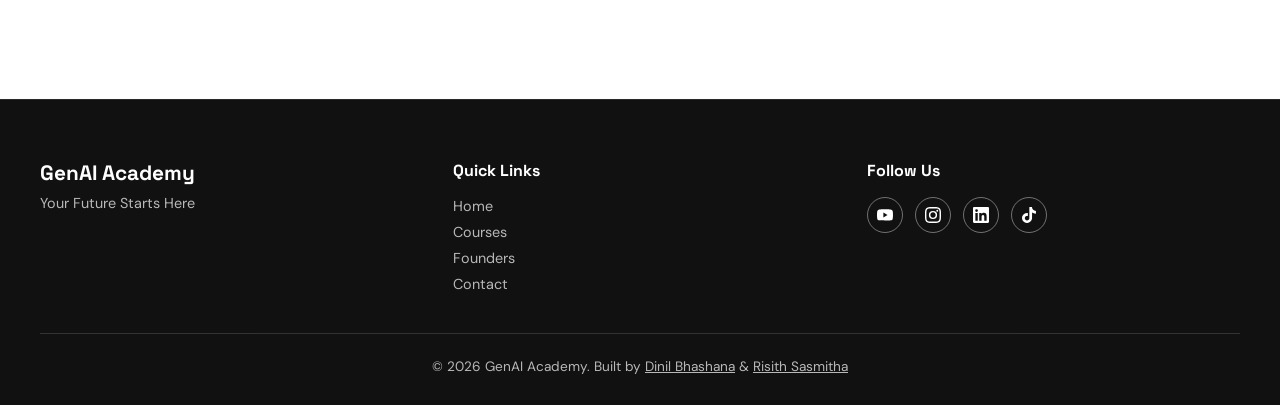
==== commit a1858b0a: "Add Day 06 video to curriculum" ====
--- a/week-by-week.html
+++ b/week-by-week.html
@@ -108,10 +108,10 @@
         <div class="genai-day-card" style="grid-column: 1 / -1;">
           <div class="genai-day-badge">Day 05</div>
           <h3>API & AI MODELS (WBWAI - Day 05)</h3>
-          <div class="genai-custom-video-wrapper" id="custom-video-wrapper">
+          <div class="genai-custom-video-wrapper" id="custom-video-wrapper-day5">
             <div class="genai-video-flex-container">
-              <div class="genai-embedded-video" id="video-embed-container">
-                <div class="genai-custom-thumbnail" id="custom-thumbnail" onclick="initCustomPlayer()" style="position: absolute; top: 0; left: 0; width: 100%; height: 100%; z-index: 20; cursor: pointer;">
+              <div class="genai-embedded-video" id="video-embed-container-day5">
+                <div class="genai-custom-thumbnail" id="custom-thumbnail-day5" onclick="initCustomPlayer('day5', 'imiimJgbbpc')" style="position: absolute; top: 0; left: 0; width: 100%; height: 100%; z-index: 20; cursor: pointer;">
                   <img src="https://img.youtube.com/vi/imiimJgbbpc/0.jpg" alt="Video Thumbnail" style="width: 100%; height: 100%; object-fit: cover;">
                   <div style="position: absolute; top: 50%; left: 50%; transform: translate(-50%, -50%); width: 64px; height: 64px; background: rgba(0,0,0,0.8); border-radius: 50%; display: flex; align-items: center; justify-content: center; transition: all 0.3s ease;">
                     <svg viewBox="0 0 24 24" fill="white" style="width: 28px; height: 28px; margin-left: 4px;">
@@ -120,39 +120,89 @@
                   </div>
                 </div>
                 <!-- YouTube Iframe API Target -->
-                <div id="youtube-player" style="pointer-events: none;"></div>
+                <div id="youtube-player-day5" style="pointer-events: none;"></div>
                 <!-- Transparent overlay to completely block interaction -->
-                <div class="genai-video-blocker" onclick="togglePlay()" style="position: absolute; top: 0; left: 0; width: 100%; height: 100%; z-index: 10; display: none;"></div>
+                <div class="genai-video-blocker" id="video-blocker-day5" onclick="togglePlay('day5')" style="position: absolute; top: 0; left: 0; width: 100%; height: 100%; z-index: 10; display: none;"></div>
               </div>
             </div>
             
             <!-- Custom Controls -->
-            <div class="genai-custom-controls" id="custom-controls" style="display: none;">
-              <button onclick="togglePlay()" class="genai-control-btn" id="play-pause-btn" aria-label="Play/Pause">
-                <svg id="play-icon" viewBox="0 0 24 24" fill="currentColor" style="display:none;"><polygon points="8,5 19,12 8,19" /></svg>
-                <svg id="pause-icon" viewBox="0 0 24 24" fill="currentColor"><rect x="6" y="4" width="4" height="16" /><rect x="14" y="4" width="4" height="16" /></svg>
+            <div class="genai-custom-controls" id="custom-controls-day5" style="display: none;">
+              <button onclick="togglePlay('day5')" class="genai-control-btn" id="play-pause-btn-day5" aria-label="Play/Pause">
+                <svg id="play-icon-day5" viewBox="0 0 24 24" fill="currentColor" style="display:none;"><polygon points="8,5 19,12 8,19" /></svg>
+                <svg id="pause-icon-day5" viewBox="0 0 24 24" fill="currentColor"><rect x="6" y="4" width="4" height="16" /><rect x="14" y="4" width="4" height="16" /></svg>
               </button>
 
               <!-- Volume Controls -->
               <div style="display: flex; align-items: center; gap: 8px;">
-                <button onclick="toggleMute()" class="genai-control-btn" id="mute-btn" aria-label="Mute/Unmute" style="padding: 0;">
-                  <svg id="vol-icon" viewBox="0 0 24 24" fill="currentColor"><polygon points="11,5 6,9 2,9 2,15 6,15 11,19" /><path d="M15.54,8.46a5,5,0,0,1,0,7.07" fill="none" stroke="currentColor" stroke-width="2" stroke-linecap="round"/><path d="M19.07,4.93a10,10,0,0,1,0,14.14" fill="none" stroke="currentColor" stroke-width="2" stroke-linecap="round"/></svg>
-                  <svg id="mute-icon" viewBox="0 0 24 24" fill="currentColor" style="display:none;"><polygon points="11,5 6,9 2,9 2,15 6,15 11,19" /><line x1="23" y1="1" x2="1" y2="23" stroke="currentColor" stroke-width="2" stroke-linecap="round"/></svg>
+                <button onclick="toggleMute('day5')" class="genai-control-btn" id="mute-btn-day5" aria-label="Mute/Unmute" style="padding: 0;">
+                  <svg id="vol-icon-day5" viewBox="0 0 24 24" fill="currentColor"><polygon points="11,5 6,9 2,9 2,15 6,15 11,19" /><path d="M15.54,8.46a5,5,0,0,1,0,7.07" fill="none" stroke="currentColor" stroke-width="2" stroke-linecap="round"/><path d="M19.07,4.93a10,10,0,0,1,0,14.14" fill="none" stroke="currentColor" stroke-width="2" stroke-linecap="round"/></svg>
+                  <svg id="mute-icon-day5" viewBox="0 0 24 24" fill="currentColor" style="display:none;"><polygon points="11,5 6,9 2,9 2,15 6,15 11,19" /><line x1="23" y1="1" x2="1" y2="23" stroke="currentColor" stroke-width="2" stroke-linecap="round"/></svg>
                 </button>
-                <input type="range" id="volume-slider" min="0" max="100" value="100" class="genai-range-slider" style="width: 60px;">
+                <input type="range" id="volume-slider-day5" min="0" max="100" value="100" class="genai-range-slider" style="width: 60px;">
               </div>
 
-              <div class="genai-time-display" id="time-display">0:00 / 0:00</div>
+              <div class="genai-time-display" id="time-display-day5">0:00 / 0:00</div>
               
               <!-- Progress Bar -->
-              <input type="range" id="progress-bar" min="0" max="100" value="0" class="genai-range-slider" style="flex-grow: 1; margin: 0 8px;">
+              <input type="range" id="progress-bar-day5" min="0" max="100" value="0" class="genai-range-slider" style="flex-grow: 1; margin: 0 8px;">
               
-              <button onclick="toggleFullscreen()" class="genai-control-btn" id="fullscreen-btn" aria-label="Fullscreen">
+              <button onclick="toggleFullscreen('day5')" class="genai-control-btn" id="fullscreen-btn-day5" aria-label="Fullscreen">
                 <svg viewBox="0 0 24 24" fill="none" stroke="currentColor" stroke-width="2" stroke-linecap="round" stroke-linejoin="round"><path d="M8 3H5a2 2 0 0 0-2 2v3m18 0V5a2 2 0 0 0-2-2h-3m0 18h3a2 2 0 0 0 2-2v-3M3 16v3a2 2 0 0 0 2 2h3"/></svg>
               </button>
             </div>
           </div>
           <p style="margin-top: 16px;">Watch the session directly here to learn about integrating various APIs and AI models into your web applications.</p>
+        </div>
+
+        <div class="genai-day-card" style="grid-column: 1 / -1;">
+          <div class="genai-day-badge">Day 06</div>
+          <h3>Advanced AI Integration (WBWAI - Day 06)</h3>
+          <div class="genai-custom-video-wrapper" id="custom-video-wrapper-day6">
+            <div class="genai-video-flex-container">
+              <div class="genai-embedded-video" id="video-embed-container-day6">
+                <div class="genai-custom-thumbnail" id="custom-thumbnail-day6" onclick="initCustomPlayer('day6', 'wsTdmqbO8rw')" style="position: absolute; top: 0; left: 0; width: 100%; height: 100%; z-index: 20; cursor: pointer;">
+                  <img src="https://img.youtube.com/vi/wsTdmqbO8rw/0.jpg" alt="Video Thumbnail" style="width: 100%; height: 100%; object-fit: cover;">
+                  <div style="position: absolute; top: 50%; left: 50%; transform: translate(-50%, -50%); width: 64px; height: 64px; background: rgba(0,0,0,0.8); border-radius: 50%; display: flex; align-items: center; justify-content: center; transition: all 0.3s ease;">
+                    <svg viewBox="0 0 24 24" fill="white" style="width: 28px; height: 28px; margin-left: 4px;">
+                      <polygon points="8,5 19,12 8,19" />
+                    </svg>
+                  </div>
+                </div>
+                <!-- YouTube Iframe API Target -->
+                <div id="youtube-player-day6" style="pointer-events: none;"></div>
+                <!-- Transparent overlay to completely block interaction -->
+                <div class="genai-video-blocker" id="video-blocker-day6" onclick="togglePlay('day6')" style="position: absolute; top: 0; left: 0; width: 100%; height: 100%; z-index: 10; display: none;"></div>
+              </div>
+            </div>
+            
+            <!-- Custom Controls -->
+            <div class="genai-custom-controls" id="custom-controls-day6" style="display: none;">
+              <button onclick="togglePlay('day6')" class="genai-control-btn" id="play-pause-btn-day6" aria-label="Play/Pause">
+                <svg id="play-icon-day6" viewBox="0 0 24 24" fill="currentColor" style="display:none;"><polygon points="8,5 19,12 8,19" /></svg>
+                <svg id="pause-icon-day6" viewBox="0 0 24 24" fill="currentColor"><rect x="6" y="4" width="4" height="16" /><rect x="14" y="4" width="4" height="16" /></svg>
+              </button>
+
+              <!-- Volume Controls -->
+              <div style="display: flex; align-items: center; gap: 8px;">
+                <button onclick="toggleMute('day6')" class="genai-control-btn" id="mute-btn-day6" aria-label="Mute/Unmute" style="padding: 0;">
+                  <svg id="vol-icon-day6" viewBox="0 0 24 24" fill="currentColor"><polygon points="11,5 6,9 2,9 2,15 6,15 11,19" /><path d="M15.54,8.46a5,5,0,0,1,0,7.07" fill="none" stroke="currentColor" stroke-width="2" stroke-linecap="round"/><path d="M19.07,4.93a10,10,0,0,1,0,14.14" fill="none" stroke="currentColor" stroke-width="2" stroke-linecap="round"/></svg>
+                  <svg id="mute-icon-day6" viewBox="0 0 24 24" fill="currentColor" style="display:none;"><polygon points="11,5 6,9 2,9 2,15 6,15 11,19" /><line x1="23" y1="1" x2="1" y2="23" stroke="currentColor" stroke-width="2" stroke-linecap="round"/></svg>
+                </button>
+                <input type="range" id="volume-slider-day6" min="0" max="100" value="100" class="genai-range-slider" style="width: 60px;">
+              </div>
+
+              <div class="genai-time-display" id="time-display-day6">0:00 / 0:00</div>
+              
+              <!-- Progress Bar -->
+              <input type="range" id="progress-bar-day6" min="0" max="100" value="0" class="genai-range-slider" style="flex-grow: 1; margin: 0 8px;">
+              
+              <button onclick="toggleFullscreen('day6')" class="genai-control-btn" id="fullscreen-btn-day6" aria-label="Fullscreen">
+                <svg viewBox="0 0 24 24" fill="none" stroke="currentColor" stroke-width="2" stroke-linecap="round" stroke-linejoin="round"><path d="M8 3H5a2 2 0 0 0-2 2v3m18 0V5a2 2 0 0 0-2-2h-3m0 18h3a2 2 0 0 0 2-2v-3M3 16v3a2 2 0 0 0 2 2h3"/></svg>
+              </button>
+            </div>
+          </div>
+          <p style="margin-top: 16px;">Watch the session directly here to learn about advanced AI concepts and implementations.</p>
         </div>
       </div>
 
@@ -219,24 +269,27 @@
   <!-- Load YouTube API -->
   <script src="https://www.youtube.com/iframe_api"></script>
   <script>
-    let player;
-    let isPlaying = false;
-    let isMuted = false;
-    let timeInterval;
-    let isDragging = false;
+    const playersData = {};
 
     function onYouTubeIframeAPIReady() {
       // API is ready, but we don't load the video until they click the thumbnail
     }
 
-    function initCustomPlayer() {
+    function initCustomPlayer(id, videoId) {
       // Hide thumbnail, show controls and blocker
-      document.getElementById('custom-thumbnail').style.display = 'none';
-      document.getElementById('custom-controls').style.display = 'flex';
-      document.querySelector('.genai-video-blocker').style.display = 'block';
-
-      player = new YT.Player('youtube-player', {
-        videoId: 'imiimJgbbpc',
+      document.getElementById('custom-thumbnail-' + id).style.display = 'none';
+      document.getElementById('custom-controls-' + id).style.display = 'flex';
+      document.getElementById('video-blocker-' + id).style.display = 'block';
+
+      playersData[id] = {
+        isPlaying: false,
+        isMuted: false,
+        isDragging: false,
+        timeInterval: null
+      };
+
+      playersData[id].player = new YT.Player('youtube-player-' + id, {
+        videoId: videoId,
         playerVars: {
           'autoplay': 1,
           'controls': 0,
@@ -247,87 +300,92 @@
           'playsinline': 1
         },
         events: {
-          'onReady': onPlayerReady,
-          'onStateChange': onPlayerStateChange
+          'onReady': (event) => onPlayerReady(event, id),
+          'onStateChange': (event) => onPlayerStateChange(event, id)
         }
       });
     }
 
-    function onPlayerReady(event) {
+    function onPlayerReady(event, id) {
       event.target.playVideo();
-      isPlaying = true;
-      timeInterval = setInterval(updateTime, 1000);
+      playersData[id].isPlaying = true;
+      playersData[id].timeInterval = setInterval(() => updateTime(id), 1000);
       
       // Setup progress bar listeners
-      const progressBar = document.getElementById('progress-bar');
-      progressBar.addEventListener('mousedown', () => isDragging = true);
+      const progressBar = document.getElementById('progress-bar-' + id);
+      progressBar.addEventListener('mousedown', () => playersData[id].isDragging = true);
       progressBar.addEventListener('mouseup', (e) => {
-        isDragging = false;
+        playersData[id].isDragging = false;
+        const player = playersData[id].player;
         if (player && player.getDuration) {
           player.seekTo((e.target.value / 100) * player.getDuration(), true);
         }
       });
       progressBar.addEventListener('input', (e) => {
+        const player = playersData[id].player;
         if (player && player.getDuration) {
           const newTime = (e.target.value / 100) * player.getDuration();
-          document.getElementById('time-display').innerText = formatTime(newTime) + " / " + formatTime(player.getDuration());
+          document.getElementById('time-display-' + id).innerText = formatTime(newTime) + " / " + formatTime(player.getDuration());
         }
       });
 
       // Setup volume slider listener
-      document.getElementById('volume-slider').addEventListener('input', (e) => {
+      document.getElementById('volume-slider-' + id).addEventListener('input', (e) => {
         const vol = e.target.value;
+        const player = playersData[id].player;
         if (player && player.setVolume) player.setVolume(vol);
         if (vol == 0) {
-          isMuted = true;
-          document.getElementById('vol-icon').style.display = 'none';
-          document.getElementById('mute-icon').style.display = 'block';
+          playersData[id].isMuted = true;
+          document.getElementById('vol-icon-' + id).style.display = 'none';
+          document.getElementById('mute-icon-' + id).style.display = 'block';
         } else {
-          isMuted = false;
-          document.getElementById('vol-icon').style.display = 'block';
-          document.getElementById('mute-icon').style.display = 'none';
+          playersData[id].isMuted = false;
+          document.getElementById('vol-icon-' + id).style.display = 'block';
+          document.getElementById('mute-icon-' + id).style.display = 'none';
         }
       });
     }
 
-    function onPlayerStateChange(event) {
+    function onPlayerStateChange(event, id) {
       if (event.data == YT.PlayerState.PLAYING) {
-        isPlaying = true;
-        document.getElementById('play-icon').style.display = 'none';
-        document.getElementById('pause-icon').style.display = 'block';
+        playersData[id].isPlaying = true;
+        document.getElementById('play-icon-' + id).style.display = 'none';
+        document.getElementById('pause-icon-' + id).style.display = 'block';
       } else {
-        isPlaying = false;
-        document.getElementById('play-icon').style.display = 'block';
-        document.getElementById('pause-icon').style.display = 'none';
+        playersData[id].isPlaying = false;
+        document.getElementById('play-icon-' + id).style.display = 'block';
+        document.getElementById('pause-icon-' + id).style.display = 'none';
       }
     }
 
-    function togglePlay() {
-      if (isPlaying) {
+    function togglePlay(id) {
+      const player = playersData[id].player;
+      if (playersData[id].isPlaying) {
         player.pauseVideo();
       } else {
         player.playVideo();
       }
     }
 
-    function toggleMute() {
-      if (isMuted) {
+    function toggleMute(id) {
+      const player = playersData[id].player;
+      if (playersData[id].isMuted) {
         player.unMute();
-        isMuted = false;
-        document.getElementById('vol-icon').style.display = 'block';
-        document.getElementById('mute-icon').style.display = 'none';
-        document.getElementById('volume-slider').value = player.getVolume ? player.getVolume() : 100;
+        playersData[id].isMuted = false;
+        document.getElementById('vol-icon-' + id).style.display = 'block';
+        document.getElementById('mute-icon-' + id).style.display = 'none';
+        document.getElementById('volume-slider-' + id).value = player.getVolume ? player.getVolume() : 100;
       } else {
         player.mute();
-        isMuted = true;
-        document.getElementById('vol-icon').style.display = 'none';
-        document.getElementById('mute-icon').style.display = 'block';
-        document.getElementById('volume-slider').value = 0;
+        playersData[id].isMuted = true;
+        document.getElementById('vol-icon-' + id).style.display = 'none';
+        document.getElementById('mute-icon-' + id).style.display = 'block';
+        document.getElementById('volume-slider-' + id).value = 0;
       }
     }
 
-    function toggleFullscreen() {
-      const wrapper = document.getElementById('custom-video-wrapper');
+    function toggleFullscreen(id) {
+      const wrapper = document.getElementById('custom-video-wrapper-' + id);
       if (!document.fullscreenElement) {
         wrapper.requestFullscreen().catch(err => {
           console.log(`Error attempting to enable full-screen mode: ${err.message}`);
@@ -343,14 +401,15 @@
       return min + ":" + (sec < 10 ? "0" : "") + sec;
     }
 
-    function updateTime() {
+    function updateTime(id) {
+      const player = playersData[id].player;
       if (player && player.getCurrentTime) {
         const current = player.getCurrentTime();
         const duration = player.getDuration();
-        document.getElementById('time-display').innerText = formatTime(current) + " / " + formatTime(duration);
+        document.getElementById('time-display-' + id).innerText = formatTime(current) + " / " + formatTime(duration);
         
-        if (!isDragging && duration > 0) {
-          document.getElementById('progress-bar').value = (current / duration) * 100;
+        if (!playersData[id].isDragging && duration > 0) {
+          document.getElementById('progress-bar-' + id).value = (current / duration) * 100;
         }
       }
     }
--- a/style.css
+++ b/style.css
@@ -1262,6 +1262,7 @@
   border-radius: 0;
   border: none;
   justify-content: center;
+  position: relative;
 }
 
 .dark .genai-custom-video-wrapper {
@@ -1283,11 +1284,29 @@
   aspect-ratio: 16 / 9;
   overflow: hidden;
   background: #000;
+  
+  /* Ensure the video never exceeds 75% of the screen height in normal mode */
+  max-height: 75vh;
+  /* Constrain the width proportionally so aspect-ratio stays exact */
+  max-width: calc(75vh * 16 / 9);
+  margin: 0 auto;
 }
 
 .genai-custom-video-wrapper:fullscreen .genai-embedded-video {
-  max-height: calc(100vh - 54px);
-  max-width: calc((100vh - 54px) * 16 / 9);
+  max-height: 100vh;
+  max-width: calc(100vh * 16 / 9);
+}
+
+.genai-custom-video-wrapper:fullscreen .genai-custom-controls {
+  position: absolute;
+  bottom: 0;
+  left: 0;
+  width: 100%;
+  background: linear-gradient(to top, rgba(0,0,0,0.9), transparent);
+  z-index: 100;
+  padding-bottom: max(16px, env(safe-area-inset-bottom));
+  padding-left: max(16px, env(safe-area-inset-left));
+  padding-right: max(16px, env(safe-area-inset-right));
 }
 
 /* 133% hack to crop YouTube top/bottom UI */
@@ -1541,6 +1560,36 @@
     margin-top: 28px;
   }
 
+  /* Custom Video Player Mobile */
+  .genai-custom-controls {
+    flex-wrap: wrap;
+    padding: 10px;
+    gap: 8px;
+  }
+
+  #progress-bar {
+    order: -1;
+    flex-basis: 100%;
+    margin: 0 0 8px 0 !important;
+  }
+
+  /* Make volume slider slightly smaller on mobile to ensure fit */
+  #volume-slider {
+    width: 45px !important;
+  }
+
+  .genai-time-display {
+    flex-grow: 1;
+    text-align: right;
+    padding-right: 8px;
+    font-size: 0.8rem;
+  }
+
+  .genai-control-btn svg {
+    width: 20px;
+    height: 20px;
+  }
+
   /* Founders mobile */
   .genai-founders-grid {
     flex-direction: column;
@@ -1655,6 +1704,29 @@
   }
 }
 
+@media (max-width: 950px) and (orientation: landscape) {
+  .genai-custom-controls {
+    flex-wrap: nowrap;
+    padding: 10px 24px;
+    /* Account for safe area insets on modern phones with notches */
+    padding-bottom: max(10px, env(safe-area-inset-bottom));
+    padding-left: max(24px, env(safe-area-inset-left));
+    padding-right: max(24px, env(safe-area-inset-right));
+  }
+
+  #progress-bar {
+    order: 0;
+    flex-basis: auto;
+    flex-grow: 1;
+    margin: 0 16px !important;
+  }
+
+  .genai-time-display {
+    flex-grow: 0;
+    text-align: right;
+  }
+}
+
 @media (max-width: 360px) {
   .genai-hero h1 {
     font-size: 1.7rem;
